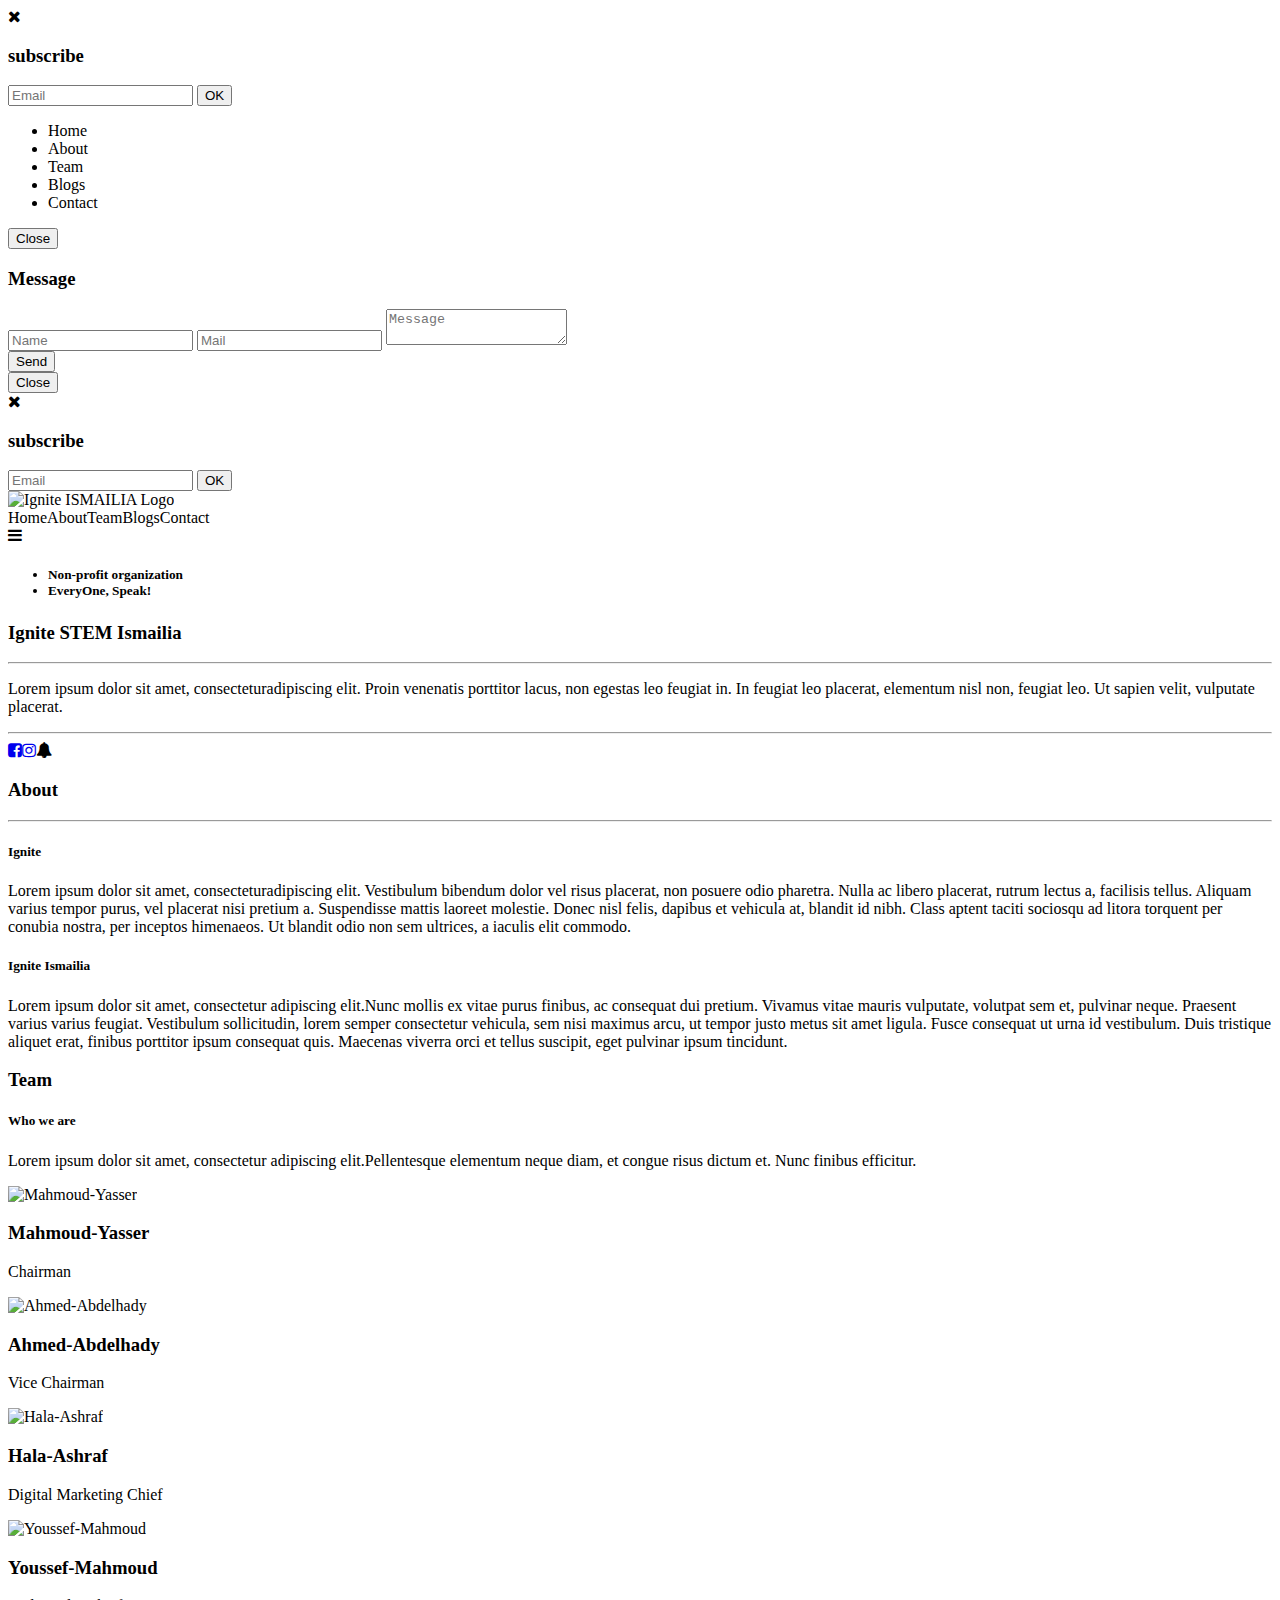
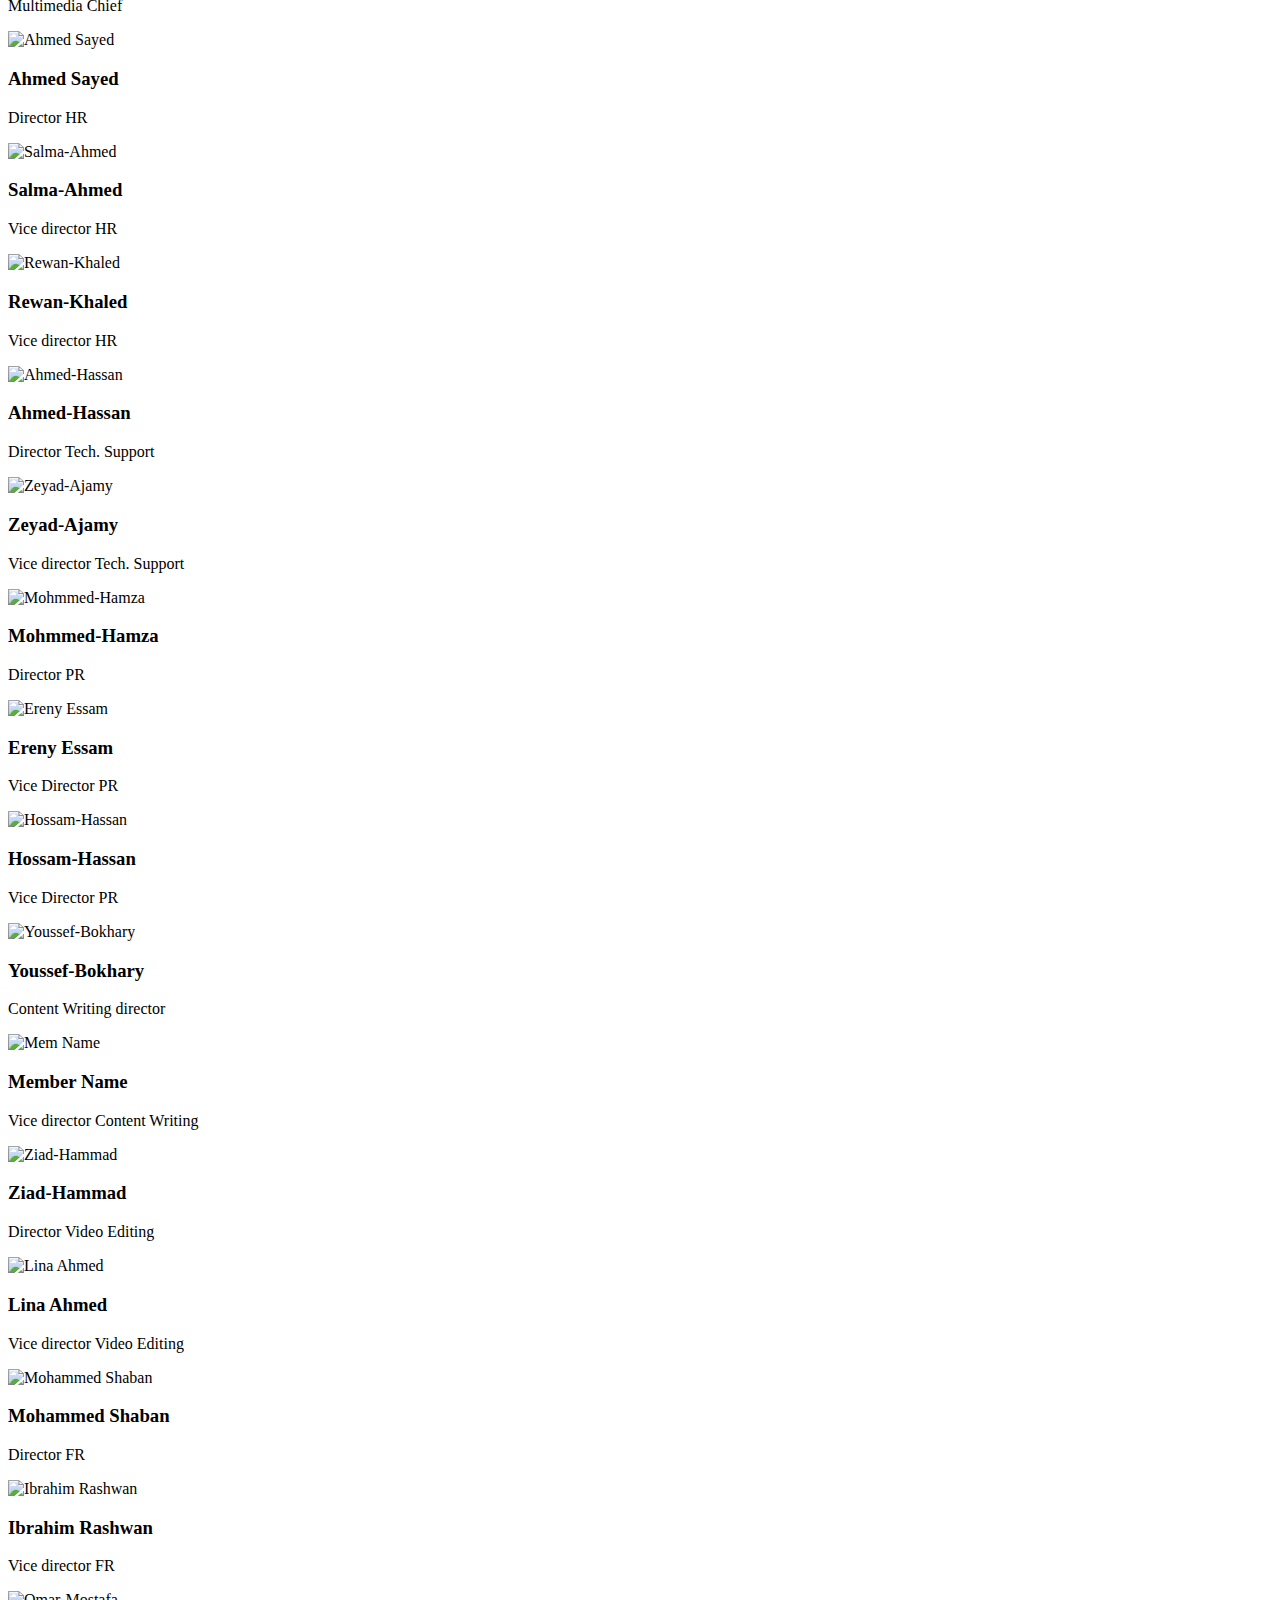
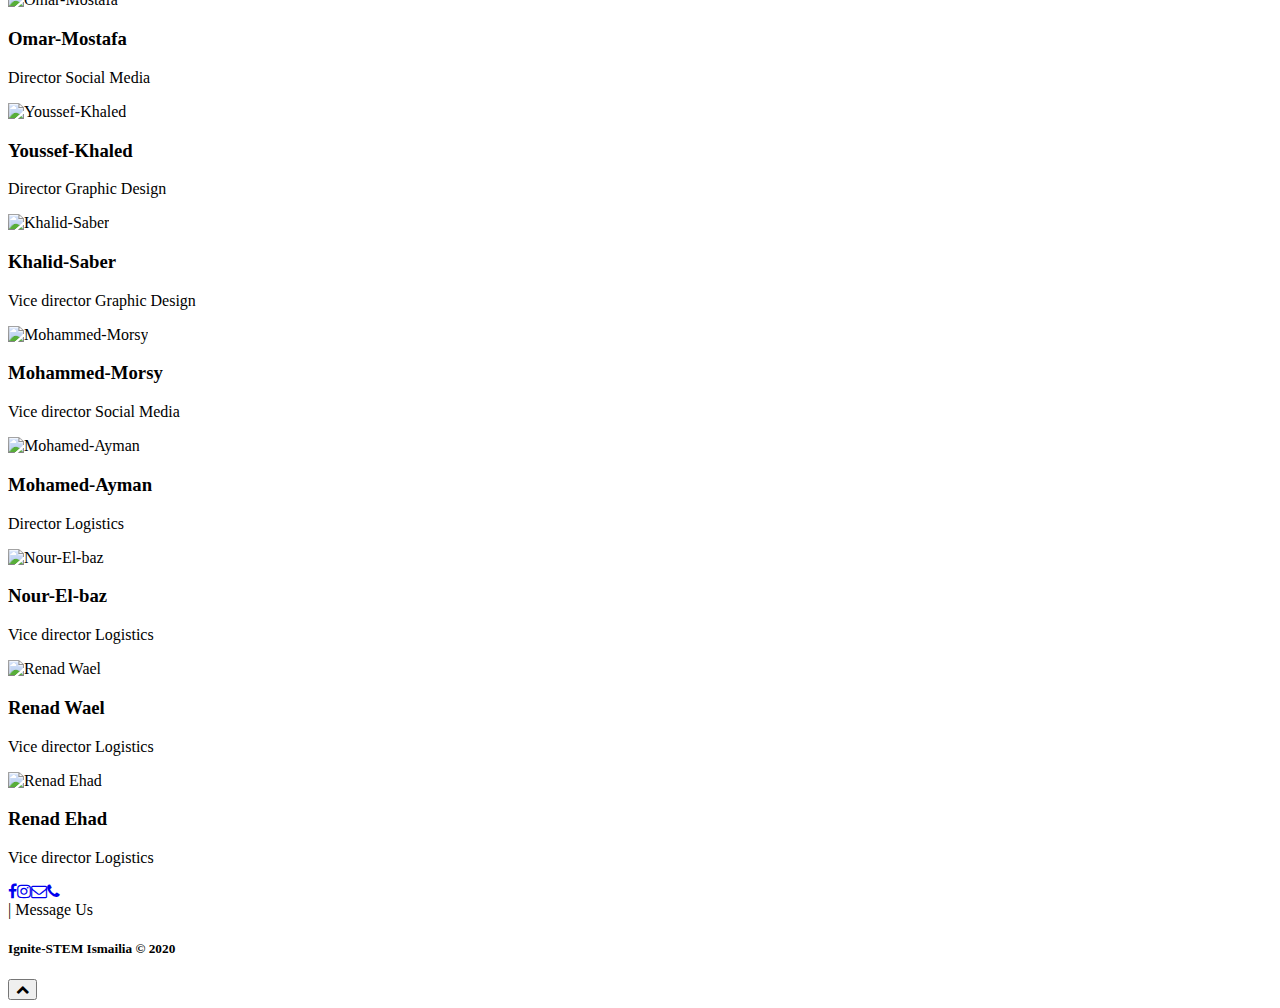
==== index.html @ 38aa58ef "Missed Member" ====
<!DOCTYPE html>
<html lang="en">
  <head>
    <meta charset="utf-8">
    <meta name="description" content="Description goes HERE">
    <meta name="viewport" content="width=device-width, initial-scale=1, shrink-to-fit=no">
    <title>Ignite Ismailia</title>
    <link rel="stylesheet" href="style/bootstrap.min.css">
    <link rel="stylesheet" href="style/style.css">
    <link rel="stylesheet" href="style/animate.css">
    <link rel="stylesheet" href="https://stackpath.bootstrapcdn.com/font-awesome/4.7.0/css/font-awesome.min.css">
    <link href="https://fonts.googleapis.com/css2?family=Ubuntu&amp;family=Yanone+Kaffeesatz:wght@600&amp;family=Righteous&amp;family=Raleway:wght@200;300&amp;display=swap" rel="stylesheet">
  </head>
  <body>
    <section class="start">
      <div class="spinner-border text-primary"></div>
    </section>
    <section class="subscribe">
      <form class="cont container-sm" action="php/subscribe.php" method="POST"><i class="fa fa-times"> </i>
        <h3>subscribe</h3>
        <input type="email" name="email" placeholder="Email" required>
        <button class="btn" id="submit-form">OK</button>
      </form>
    </section>
    <section class="fixedBg" data-vide-bg="vidBg/background.mp4"></section>
    <aside class="sidedNav"><span id="sideHome"></span><span id="sideAbout"></span><span id="sideTeam"></span><span id="sidedContact"></span></aside>
    <aside class="subMenu">
      <div class="subMCont">
        <ul>
          <li id="sideSubHome">Home</li>
          <li id="sideSubAbout">About</li>
          <li id="sideSubTeam">Team</li>
          <li id="sideSubBlogs">Blogs</li>
          <li id="sideSubcontacts">Contact</li>
        </ul>
        <button class="btn btn-outline-light" id="closeSubMenu">Close</button>
      </div>
    </aside>
    <section class="massage" id="massage">
      <div class="centerv">
        <h3>Message</h3>
        <form class="container-md" action="php/contact.php" method="POST">
          <input type="text" value="" placeholder="Name" name="contName" required data-validation-required-message="Please fill the required field.">
          <input type="email" value="" placeholder="Mail" name="contMail" required data-validation-required-message="Please fill the required field.">
          <textarea value="" placeholder="Message" name="contMessage" required data-validation-required-message="Please fill the required field."></textarea><br>
          <button id="contSubmit">Send</button>
        </form>
      </div>
      <button class="btn btn-outline-light" id="closeMassageCont">Close</button>
    </section>
    <section class="subscribe">
      <form class="cont container-sm" action="php/subscribe.php" method="POST"><i class="fa fa-times"> </i>
        <h3>subscribe</h3>
        <input type="email" name="email" placeholder="Email" required>
        <button class="btn" id="submit-form">OK</button>
      </form>
    </section>
    <section class="sec1" id="home">
      <header class="container-fluid">
        <div class="container-sm"><img src="img/logo.png" alt="Ignite ISMAILIA Logo" title="Ignite Ismailia">
          <nav class="mainNav"><span id="homeMenu">Home</span><span id="aboutMenu">About</span><span id="teamMenu">Team</span><span id="blogs">Blogs</span><span id="contactMenu">Contact</span></nav><i class="fa fa-bars"></i>
        </div>
      </header>
      <div class="jumbotron">
        <h5 class="tltFirst">
          <ul class="texts">
            <li data-out-effect="bounceOut" data-in-effect="wobble">Non-profit organization</li>
            <li data-in-effect="wobble" data-out-effect="bounceOut">EveryOne, Speak!</li>
          </ul>
        </h5>
        <h3 class="animated bounce mainTitle">Ignite STEM Ismailia</h3>
        <hr>
        <p class="pIn" data-in-effect="wobble">
          Lorem ipsum dolor sit amet, consecteturadipiscing elit. Proin venenatis porttitor lacus, non egestas leo feugiat in. In feugiat leo placerat, elementum nisl non, feugiat leo. Ut sapien velit, vulputate placerat.</p>
        <hr><a href="https://www.facebook.com/ignite.stem.ismailia/" target="_blank"><i class="fa fa-facebook-square"></i></a><a href="https://www.instagram.com/ignite_ismailia_stem/" target="_blank"><i class="fa fa-instagram"></i></a><i class="fa fa-bell"></i>
      </div>
    </section>
    <section class="sec2 container-fluid" id="about">
      <h3 class="headSec2">About</h3>
      <hr>
      <div class="row infoCont">
        <div class="IgniteGene col-md">
          <h5>Ignite</h5>
          <p>
            Lorem ipsum dolor sit amet, consecteturadipiscing elit. Vestibulum bibendum
            dolor vel risus placerat, non posuere
            odio pharetra. Nulla ac libero placerat,
            rutrum lectus a, facilisis tellus. Aliquam
            varius tempor purus, vel placerat nisi pretium
            a. Suspendisse mattis laoreet molestie. Donec
            nisl felis, dapibus et vehicula at, blandit id
            nibh. Class aptent taciti sociosqu ad litora
            torquent per conubia nostra, per inceptos
            himenaeos. Ut blandit odio non sem ultrices,
            a iaculis elit commodo.
          </p>
        </div>
        <div class="IgniteIsmailia col-md">
          <h5>Ignite Ismailia</h5>
          <p>
            Lorem ipsum dolor sit amet, consectetur adipiscing elit.Nunc mollis ex vitae purus finibus, ac consequat dui
            pretium. Vivamus vitae mauris vulputate, volutpat sem et,
            pulvinar neque. Praesent varius varius feugiat. Vestibulum
            sollicitudin, lorem semper consectetur vehicula, sem nisi
            maximus arcu, ut tempor justo metus sit amet ligula.
            Fusce consequat ut urna id vestibulum. Duis tristique
            aliquet erat, finibus porttitor ipsum consequat quis.
            Maecenas viverra orci et tellus suscipit, eget
            pulvinar ipsum tincidunt.
          </p>
        </div>
      </div>
    </section>
    <section class="sec3 container-fluid" id="Team">
      <h3 class="headSec3">Team</h3>
      <h5>Who we are</h5>
      <p>
        Lorem ipsum dolor sit amet, consectetur adipiscing elit.Pellentesque elementum neque diam, et congue risus dictum et.
        Nunc finibus efficitur.
      </p>
      <div class="memCont">
        <div class="memInfo">
          <div class="card"><img class="card-img-top" src="img/Mahmoud-Yasser.jpg" alt="Mahmoud-Yasser" title="Mahmoud-Yasser"></div>
          <div class="showMemInfo">
            <h3>Mahmoud-Yasser</h3>
            <p>Chairman</p>
          </div>
        </div>
        <div class="memInfo">
          <div class="card"><img class="card-img-top" src="img/Ahmed-Abdelhady.jpg" alt="Ahmed-Abdelhady" title="Ahmed-Abdelhady"></div>
          <div class="showMemInfo">
            <h3>Ahmed-Abdelhady</h3>
            <p>Vice Chairman</p>
          </div>
        </div>
        <div class="memInfo">
          <div class="card"><img class="card-img-top" src="img/Hala-Ashraf.jpg" alt="Hala-Ashraf" title="Hala-Ashraf"></div>
          <div class="showMemInfo">
            <h3>Hala-Ashraf</h3>
            <p>Digital Marketing Chief</p>
          </div>
        </div>
        <div class="memInfo">
          <div class="card"><img class="card-img-top" src="img/Youssef-Mahmoud.jpg" alt="Youssef-Mahmoud" title="Youssef-Mahmoud"></div>
          <div class="showMemInfo">
            <h3>Youssef-Mahmoud</h3>
            <p>Multimedia Chief</p>
          </div>
        </div>
        <div class="memInfo">
          <div class="card"><img class="card-img-top" src="img/Ahmed-Sayed.jpg" alt="Ahmed Sayed" title="دحا اخوي"></div>
          <div class="showMemInfo">
            <h3>Ahmed Sayed</h3>
            <p>Director HR</p>
          </div>
        </div>
        <div class="memInfo">
          <div class="card"><img class="card-img-top" src="img/Salma-Ahmed.jpg" alt="Salma-Ahmed" title="Salma-Ahmed"></div>
          <div class="showMemInfo">
            <h3>Salma-Ahmed</h3>
            <p>Vice director HR</p>
          </div>
        </div>
        <div class="memInfo">
          <div class="card"><img class="card-img-top" src="img/Rewan Khaled.jpg" alt="Rewan-Khaled" title="Rewan-Khaled"></div>
          <div class="showMemInfo">
            <h3>Rewan-Khaled</h3>
            <p>Vice director HR</p>
          </div>
        </div>
        <div class="memInfo">
          <div class="card"><img class="card-img-top" src="img/Ahmed-Hassan.jpg" alt="Ahmed-Hassan" title="Ahmed-Hassan"></div>
          <div class="showMemInfo">
            <h3>Ahmed-Hassan</h3>
            <p>Director Tech. Support</p>
          </div>
        </div>
        <div class="memInfo">
          <div class="card"><img class="card-img-top" src="img/Zeyad-Ajamy.jpg" alt="Zeyad-Ajamy" title="Zeyad-Ajamy"></div>
          <div class="showMemInfo">
            <h3>Zeyad-Ajamy</h3>
            <p>Vice director Tech. Support </p>
          </div>
        </div>
        <div class="memInfo">
          <div class="card"><img class="card-img-top" src="img/Mohmmed-Hamza.jpg" alt="Mohmmed-Hamza" title="Mohmmed-Hamza"></div>
          <div class="showMemInfo">
            <h3>Mohmmed-Hamza</h3>
            <p>Director PR</p>
          </div>
        </div>
        <div class="memInfo">
          <div class="card"><img class="card-img-top" src="img/Earny-Essam.jpg" alt="Ereny Essam" title="Ereny Essam"></div>
          <div class="showMemInfo">
            <h3>Ereny Essam</h3>
            <p>Vice Director PR</p>
          </div>
        </div>
        <div class="memInfo">
          <div class="card"><img class="card-img-top" src="img/Hossam-Hassan.jpg" alt="Hossam-Hassan" title="Hossam-Hassan"></div>
          <div class="showMemInfo">
            <h3>Hossam-Hassan</h3>
            <p>Vice Director PR</p>
          </div>
        </div>
        <div class="memInfo">
          <div class="card"><img class="card-img-top" src="img/Youssef-Bokhary.jpg" alt="Youssef-Bokhary" title="Youssef-Bokhary"></div>
          <div class="showMemInfo">
            <h3>Youssef-Bokhary</h3>
            <p>Content Writing director</p>
          </div>
        </div>
        <div class="memInfo">
          <div class="card"><img class="card-img-top" src="img/me.png" alt="Mem Name" title="Mem Name"></div>
          <div class="showMemInfo">
            <h3>Member Name</h3>
            <p>Vice director Content Writing</p>
          </div>
        </div>
        <div class="memInfo">
          <div class="card"><img class="card-img-top" src="img/Ziad-Hammad.jpg" alt="Ziad-Hammad" title="Ziad-Hammad"></div>
          <div class="showMemInfo">
            <h3>Ziad-Hammad</h3>
            <p>Director Video Editing</p>
          </div>
        </div>
        <div class="memInfo">
          <div class="card"><img class="card-img-top" src="img/Lina Ahmed.jpg" alt="Lina Ahmed" title="Lina Ahmed"></div>
          <div class="showMemInfo">
            <h3>Lina Ahmed</h3>
            <p>Vice director Video Editing</p>
          </div>
        </div>
        <div class="memInfo">
          <div class="card"><img class="card-img-top" src="img/Mohammed Shaban.jpg" alt="Mohammed Shaban" title="Mohammed Shaban"></div>
          <div class="showMemInfo">
            <h3>Mohammed Shaban</h3>
            <p>Director FR</p>
          </div>
        </div>
        <div class="memInfo">
          <div class="card"><img class="card-img-top" src="img/Ibrahim-Rashwan.jpg" alt="Ibrahim Rashwan" title="Ibrahim Rashwan"></div>
          <div class="showMemInfo">
            <h3>Ibrahim Rashwan</h3>
            <p>Vice director FR</p>
          </div>
        </div>
        <div class="memInfo">
          <div class="card"><img class="card-img-top" src="img/Omar-Mostafa.jpg" alt="Omar-Mostafa" title="Omar-Mostafa"></div>
          <div class="showMemInfo">
            <h3>Omar-Mostafa</h3>
            <p>Director Social Media</p>
          </div>
        </div>
        <div class="memInfo">
          <div class="card"><img class="card-img-top" src="img/Youssef-Khaled.jpg" alt="Youssef-Khaled" title="Youssef-Khaled"></div>
          <div class="showMemInfo">
            <h3>Youssef-Khaled</h3>
            <p>Director Graphic Design</p>
          </div>
        </div>
        <div class="memInfo">
          <div class="card"><img class="card-img-top" src="img/Khalid-Saber.jpg" alt="Khalid-Saber" title="Khalid-Saber"></div>
          <div class="showMemInfo">
            <h3>Khalid-Saber</h3>
            <p>Vice director Graphic Design</p>
          </div>
        </div>
        <div class="memInfo">
          <div class="card"><img class="card-img-top" src="img/Mohammed-Morsy.jpeg" alt="Mohammed-Morsy" title="Mohammed-Morsy"></div>
          <div class="showMemInfo">
            <h3>Mohammed-Morsy</h3>
            <p>Vice director Social Media</p>
          </div>
        </div>
        <div class="memInfo">
          <div class="card"><img class="card-img-top" src="img/Mohamed-Ayman.jpg" alt="Mohamed-Ayman" title="Mohamed-Ayman"></div>
          <div class="showMemInfo">
            <h3>Mohamed-Ayman</h3>
            <p>Director Logistics</p>
          </div>
        </div>
        <div class="memInfo">
          <div class="card"><img class="card-img-top" src="img/Nour-El-baz.jpg" alt="Nour-El-baz" title="Nour-El-baz"></div>
          <div class="showMemInfo">
            <h3>Nour-El-baz</h3>
            <p>Vice director Logistics</p>
          </div>
        </div>
        <div class="memInfo">
          <div class="card"><img class="card-img-top" src="img/Renad-Wael.jpg" alt="Renad Wael" title="Renad Wael"></div>
          <div class="showMemInfo">
            <h3>Renad Wael</h3>
            <p>Vice director Logistics</p>
          </div>
        </div>
        <div class="memInfo">
          <div class="card"><img class="card-img-top" src="img/Renad-Ehab.jpg" alt="Renad Ehad" title="Renad Ehad"></div>
          <div class="showMemInfo">
            <h3>Renad Ehad</h3>
            <p>Vice director Logistics</p>
          </div>
        </div>
      </div>
    </section>
    <section class="sec4 container-fluid" id="contact">
      <div class="all">
        <div class="social"><a href="#"><i class="fa fa-facebook"></i></a><a href="#"><i class="fa fa-instagram"></i></a><a href="mailto: Info@ignite-stemismailia.com"><i class="fa fa-envelope-o"></i></a><a href="tel: +2 (011) 121-61029"><i class="fa fa-phone"></i></a></div><span id="massageUs">| Message Us </span>
        <h5>Ignite-STEM Ismailia &copy; 2020</h5>
      </div>
    </section>
    <button class="btn btn-danger" id="toTop"><i class="fa fa-chevron-up"></i></button>
    <script src="js/jquery.js"></script>
    <script src="js/jquery.vide.min.js"></script>
    <script src="js/jquery.anisview.min.js"></script>
    <script src="js/jquery.lettering.js"></script>
    <script src="js/jquery.textillate.js"></script>
    <script src="js/jquery.nicescroll.js"></script>
    <script src="js/bootstrap.bundle.min.js"></script>
    <script src="js/mainJs.js"></script>
  </body>
</html>
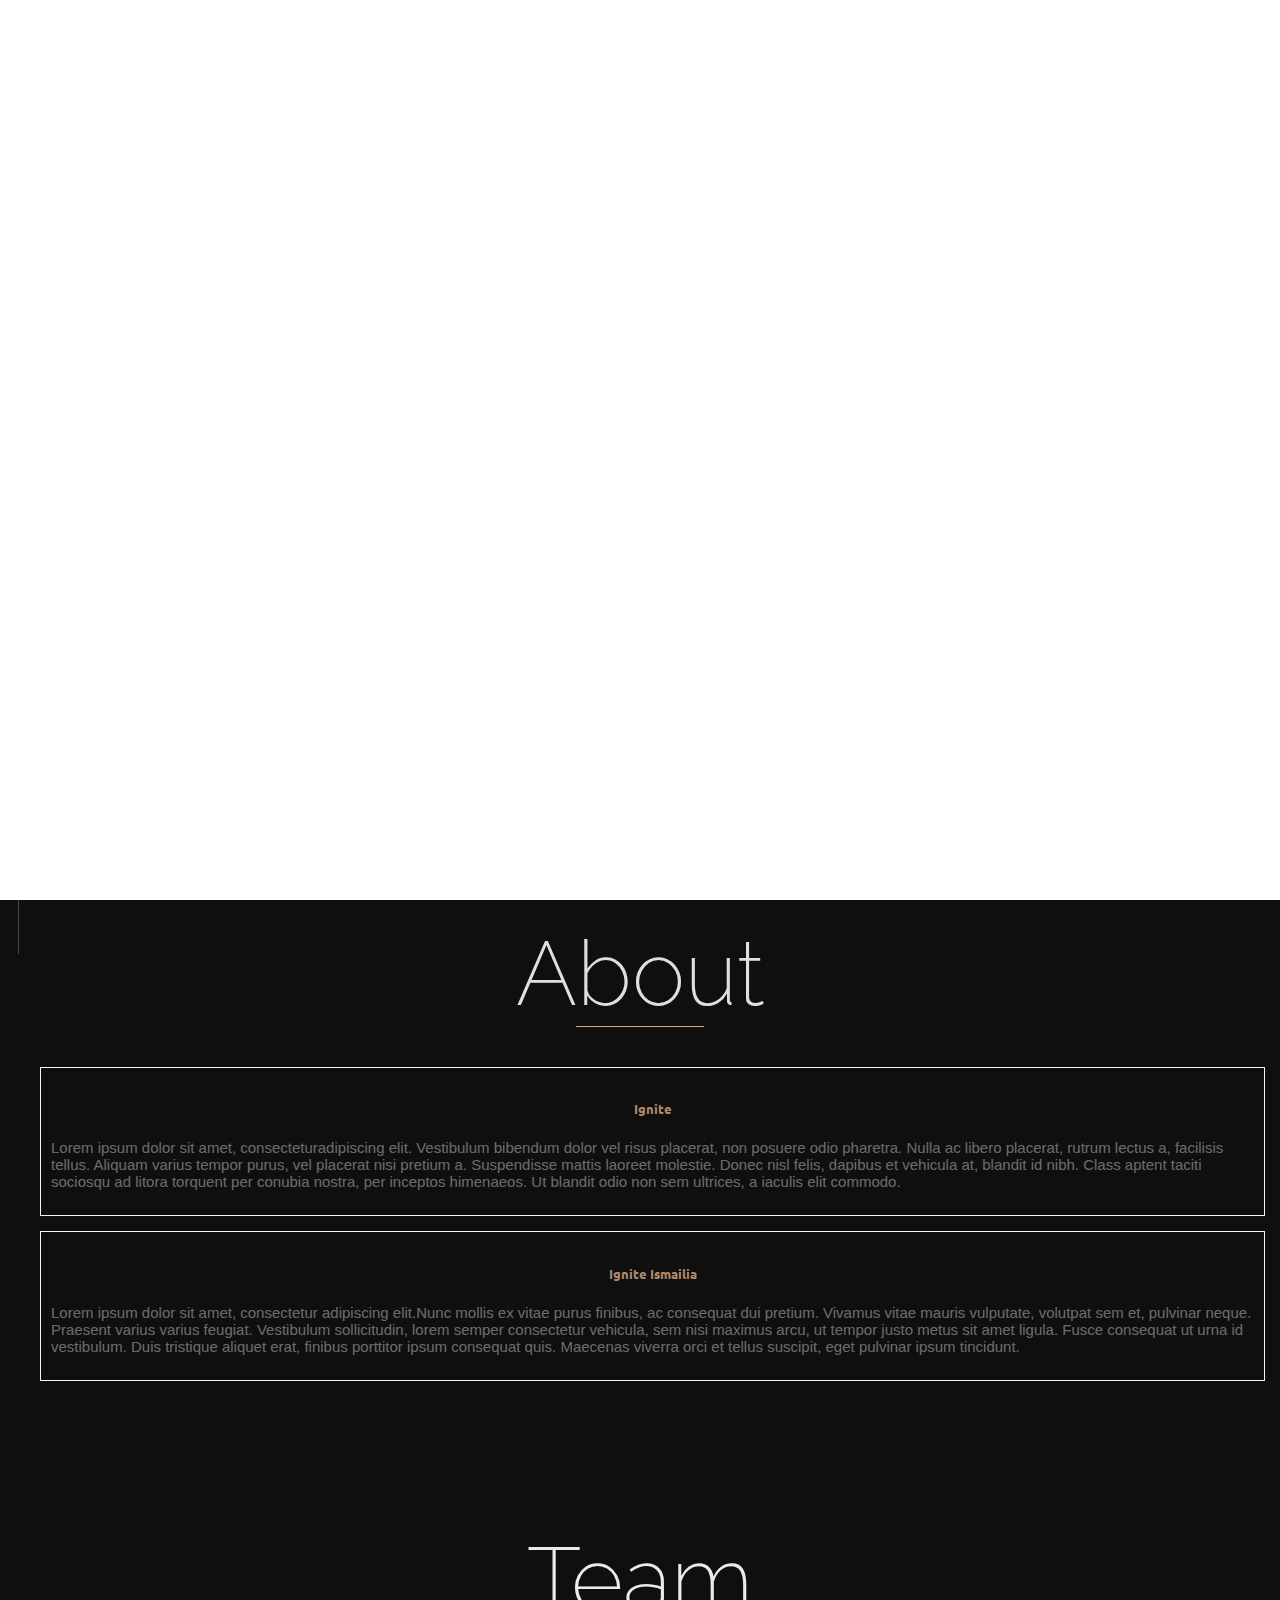
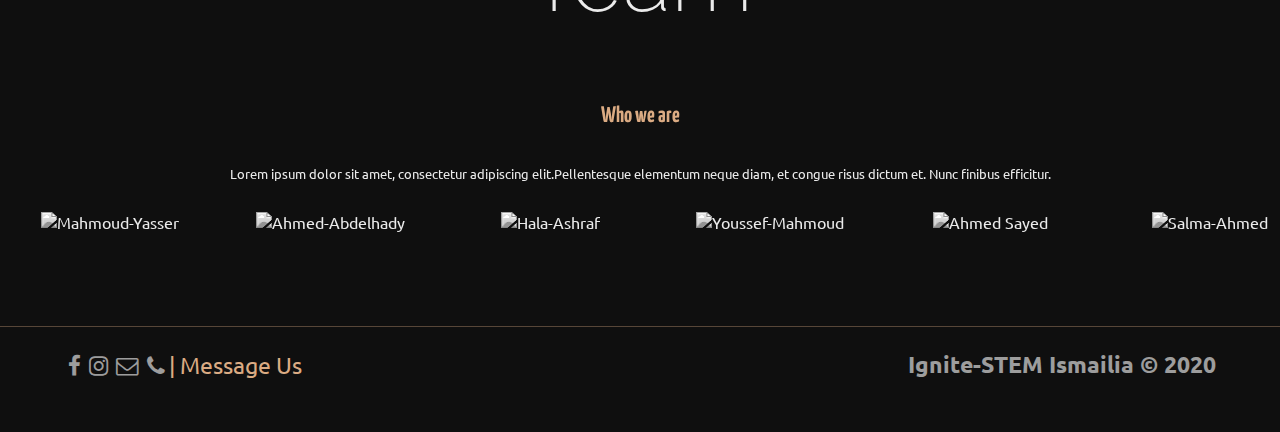
==== commit f94665e1: "Solved : Glitch Nav" ====
--- a/index.html
+++ b/index.html
@@ -78,7 +78,7 @@
     <section class="sec2 container-fluid" id="about">
       <h3 class="headSec2">About</h3>
       <hr>
-      <div class="row infoCont">
+      <div class="infoCont container-fluid">
         <div class="IgniteGene col-md">
           <h5>Ignite</h5>
           <p>
--- a/style/style.css
+++ b/style/style.css
@@ -0,0 +1,645 @@
+/*  ------------ Fonts:
+    font-family: 'Ubuntu', sans-serif;
+    font-family: 'Yanone Kaffeesatz', sans-serif;
+    font-family: 'Raleway', sans-serif;
+*/
+html, body {
+  margin: 0;
+  padding: 0;
+  width: 100%;
+  height: 100%;
+  font-family: "Ubuntu", sans-serif;
+  background-color: #0f0f0f;
+}
+
+.start {
+  width: 100%;
+  height: 100vh;
+  position: fixed;
+  background-color: white;
+  z-index: 2250;
+}
+.start .spinner-border {
+  position: absolute;
+  top: 48%;
+  left: 48%;
+}
+
+.subscribe {
+  width: 100%;
+  height: 0;
+  position: fixed;
+  background-color: rgba(7, 7, 7, 0.61);
+  z-index: 2220;
+}
+.subscribe .cont {
+  height: fit-content;
+  background-color: #0f0f0f;
+  border-radius: 5px;
+  padding: 10% 0 10% 0;
+  display: none;
+}
+.subscribe .cont i {
+  position: absolute;
+  top: 20px;
+  right: 20px;
+  color: rgba(255, 255, 255, 0.651);
+  cursor: pointer;
+  transition: all 1s ease;
+  font-size: 20px;
+}
+.subscribe .cont i:hover {
+  color: white;
+}
+.subscribe .cont h3 {
+  color: #dbab83;
+  text-align: center;
+  font-size: 4vmin;
+  margin-top: 10px;
+}
+.subscribe .cont input {
+  width: 90%;
+  height: 40px;
+  display: block;
+  margin: auto;
+  background-color: transparent;
+  border: 1px solid #dbab83;
+  color: white;
+  padding: 10px;
+}
+.subscribe .cont .btn {
+  border: 1px solid #dbab83;
+  border-radius: 0;
+  margin: auto;
+  display: block;
+  margin-top: 10px;
+  color: rgba(255, 255, 255, 0.89);
+}
+
+.fixedBg {
+  width: 100%;
+  height: 100vh;
+  position: fixed;
+  z-index: 0;
+}
+
+.massage {
+  width: 100%;
+  height: 0;
+  background-color: #0f0f0f;
+  position: fixed;
+  top: 0;
+  z-index: 2220;
+}
+.massage .centerv {
+  display: none;
+}
+.massage .centerv h3 {
+  text-align: center;
+  color: #dbab83;
+}
+.massage .centerv input {
+  width: 48%;
+  margin: 0.5%;
+}
+.massage .centerv textarea {
+  width: 98%;
+  height: 200px;
+  margin: 0.5%;
+  margin-top: 2%;
+  resize: none;
+}
+.massage .centerv button {
+  width: 30%;
+  text-align: center;
+  margin: 0.5%;
+  margin-top: 1%;
+  transition: all 0.5s ease-in-out;
+}
+.massage .centerv button:hover {
+  background-color: rgba(255, 255, 255, 0.815);
+  color: #0f0f0f;
+}
+.massage #closeMassageCont {
+  position: absolute;
+  bottom: 40px;
+  right: 40px;
+}
+
+.sidedNav {
+  position: fixed;
+  top: 54px;
+  left: 0px;
+  width: 18px;
+  border-right: 0.5px solid rgba(219, 171, 131, 0.356);
+  height: 100vh;
+  background-color: #0f0f0f;
+  z-index: 2200;
+  display: flex;
+  flex-direction: column;
+  justify-content: center;
+}
+.sidedNav span {
+  width: 5px;
+  height: 5px;
+  border-radius: 50%;
+  background-color: #dbab83;
+  display: block;
+  margin: 6px 0 6px 6px;
+  cursor: pointer;
+}
+
+.circleNav {
+  animation: hideIn 0.5s ease forwards;
+}
+
+.subMenu {
+  width: 100%;
+  height: 100vh;
+  position: fixed;
+  top: 0;
+  background-color: rgba(0, 0, 0, 0.5);
+  z-index: 2300;
+  display: none;
+}
+.subMenu .subMCont {
+  position: fixed;
+  left: 0px;
+  width: 20%;
+  height: 100%;
+  background-color: black;
+  color: rgba(255, 255, 255, 0.692);
+}
+.subMenu .subMCont ul {
+  position: absolute;
+  top: 25%;
+  list-style: none;
+  display: flex;
+  flex-direction: column;
+  height: 50%;
+  width: 100%;
+  text-align: center;
+  justify-content: space-around;
+  padding: 0;
+}
+.subMenu .subMCont ul li {
+  font-size: 3.5vmin;
+  cursor: pointer;
+  padding: 10px;
+  transition: color ease;
+}
+.subMenu .subMCont ul li:hover {
+  margin-left: 30px;
+  color: #dbab83;
+  animation: subMenu 0.5s ease-in 0s forwards;
+}
+.subMenu button {
+  position: fixed;
+  left: 0px;
+  bottom: 20px;
+  border-radius: 0;
+  width: 20%;
+  color: #dbab83;
+  border-color: #dbab83;
+  display: none;
+}
+
+.sec1 {
+  width: 100%;
+  height: 100vh;
+  position: relative;
+  background-color: rgba(0, 0, 0, 0.4);
+  z-index: 1000;
+}
+.sec1 header {
+  height: auto;
+  background-color: #0f0f0f;
+  border-bottom: 0.5px solid rgba(219, 171, 131, 0.356);
+  z-index: 1000;
+}
+.sec1 header img {
+  width: 90px;
+  margin: 5px 0 5px 0px;
+}
+.sec1 header nav {
+  float: right;
+  margin: 18px 0px 10px 0px;
+  color: rgba(255, 255, 255, 0.863);
+  width: 300px;
+  display: flex;
+  font-size: 14px;
+  justify-content: space-evenly;
+  flex-wrap: nowrap;
+}
+.sec1 header nav .subScrib {
+  margin-left: 20px;
+}
+.sec1 header nav span {
+  cursor: pointer;
+  width: 0px;
+  border-bottom: 1px solid #dbab83;
+  transition: 0.5s width ease-in-out;
+}
+.sec1 header nav span:hover {
+  width: 30px;
+}
+.sec1 header .fa-bars {
+  position: absolute;
+  right: 50px;
+  top: 17px;
+  font-size: 25px;
+  color: rgba(255, 255, 255, 0.733);
+  cursor: pointer;
+}
+.sec1 header .fa-bars:hover {
+  color: white;
+}
+.sec1 .jumbotron {
+  width: 100%;
+  text-align: center;
+  background-color: transparent;
+  margin-top: 50px;
+  z-index: 100;
+}
+.sec1 .jumbotron .tltFirst {
+  text-align: center;
+  font-family: "Righteous", cursive;
+  margin-bottom: -5px;
+  color: #d80909;
+  font-size: 4vmin;
+}
+.sec1 .jumbotron h3 {
+  font-family: "Ubuntu", sans-serif;
+  font-size: 13vmin;
+  font-weight: bold;
+  color: white;
+  margin: 0 10px 0 10px;
+}
+.sec1 .jumbotron p {
+  color: whitesmoke;
+  font-size: 13px;
+  width: 80%;
+  margin: auto;
+}
+.sec1 .jumbotron p:hover {
+  animation: fontTrick 1s forwards;
+}
+.sec1 .jumbotron hr {
+  width: 40%;
+}
+.sec1 .jumbotron .fa {
+  margin: 0px 10px 0px 5px;
+  padding: 6px;
+  border-radius: 5px;
+  font-size: 3vmin;
+  color: rgba(216, 9, 9, 0.65);
+  transition: 0.2s color ease-in;
+  cursor: pointer;
+}
+.sec1 .jumbotron .fa:hover {
+  color: #d80909;
+}
+.sec1 .jumbotron .fa-instagram {
+  margin: 0px;
+}
+
+.sec2 {
+  position: relative;
+  height: auto;
+  background-color: #0f0f0f;
+  padding: 0;
+  margin: 0;
+  padding-bottom: 40px;
+}
+.sec2 h3 {
+  color: rgba(255, 255, 255, 0.87);
+  font-size: 10vmin;
+  text-align: center;
+  padding-top: 20px;
+  margin: 0;
+  font-family: "Raleway", sans-serif;
+  font-weight: 200;
+}
+.sec2 hr {
+  width: 10%;
+  border: none;
+  height: 1px;
+  border-radius: 5px;
+  background-color: #dbab83;
+  margin: auto;
+}
+.sec2 .infoCont {
+  margin-top: 40px;
+  justify-content: center;
+}
+.sec2 .infoCont .IgniteGene, .sec2 .infoCont .IgniteIsmailia {
+  transition: border 0.5s linear;
+  margin: 15px;
+  margin-left: 40px;
+  text-align: start;
+  padding: 10px;
+  border: 1px solid whitesmoke;
+  color: rgba(255, 255, 255, 0.4);
+}
+.sec2 .infoCont .IgniteGene:hover, .sec2 .infoCont .IgniteIsmailia:hover {
+  border: 1.5px solid #dbab83;
+}
+.sec2 .infoCont .IgniteGene:hover p, .sec2 .infoCont .IgniteIsmailia:hover p {
+  color: rgba(255, 255, 255, 0.9);
+}
+.sec2 .infoCont .IgniteGene:hover h5, .sec2 .infoCont .IgniteIsmailia:hover h5 {
+  color: #dbab83;
+}
+.sec2 .infoCont .IgniteGene h5, .sec2 .infoCont .IgniteIsmailia h5 {
+  color: rgba(219, 171, 131, 0.8);
+  transition: color 1s linear;
+  text-align: center;
+}
+.sec2 .infoCont .IgniteGene p, .sec2 .infoCont .IgniteIsmailia p {
+  font-family: Arial, Helvetica, sans-serif;
+  font-size: 15px;
+  transition: color 0.5s linear;
+}
+
+.sec3 {
+  width: 100%;
+  height: 100vh;
+  position: relative;
+  background-color: rgba(15, 15, 15, 0.8);
+  height: 400px;
+  text-align: center;
+  color: rgba(255, 255, 255, 0.918);
+}
+.sec3 h3 {
+  font-size: 10vmin;
+  font-family: "Raleway", sans-serif;
+  font-weight: 200;
+}
+.sec3 h5 {
+  margin-top: -17px;
+  font-size: 2.5vmin;
+  color: #dbab83;
+  font-family: "Yanone Kaffeesatz", sans-serif;
+}
+.sec3 p {
+  width: 80%;
+  font-size: 13px;
+  margin: auto;
+}
+.sec3 .memCont {
+  width: fit-content;
+  overflow-y: scroll;
+  display: flex;
+  flex-direction: row;
+  flex-wrap: nowrap;
+  overflow-y: hidden;
+}
+.sec3 .memCont .memInfo {
+  width: auto;
+  height: auto;
+  margin: auto;
+  margin-top: 20px;
+  position: relative;
+  display: inline-block;
+}
+.sec3 .memCont .memInfo .card {
+  background-color: transparent;
+  width: 200px;
+  height: auto;
+  margin: 10px;
+  display: inline-block;
+  height: auto;
+}
+.sec3 .memCont .memInfo .card img {
+  filter: grayscale(1);
+}
+.sec3 .memCont .memInfo .card img:hover {
+  filter: grayscale(0);
+}
+.sec3 .memCont .memInfo h3 {
+  font-size: 3vmin;
+  margin-bottom: 20px;
+}
+.sec3 .memCont .memInfo:hover .showMemInfo {
+  animation: MemHeight 1.5s forwards;
+}
+.sec3 .memCont .memInfo:hover .showMemInfo h3, .sec3 .memCont .memInfo:hover .showMemInfo p {
+  animation: showMemInfo 4s ease-in;
+  animation-timing-function: ease-in;
+  animation-fill-mode: forwards;
+  animation-delay: 1.5s;
+}
+.sec3 .memCont .showMemInfo {
+  position: absolute;
+  top: 0;
+  height: 0;
+  width: 100%;
+  z-index: 10;
+  background-color: #7c0303;
+}
+.sec3 .memCont .showMemInfo h3 {
+  font-size: 4vmin;
+  margin-top: 30%;
+  visibility: hidden;
+}
+.sec3 .memCont .showMemInfo p {
+  color: #dbab83;
+  font-size: 12px;
+  visibility: hidden;
+}
+
+.sec4 {
+  position: relative;
+  height: 65px;
+  z-index: 2000;
+  background-color: #0f0f0f;
+  padding: 20px 0 20px 0;
+  margin: 0;
+  font-size: 3vmin;
+  border-top: 1px solid rgba(219, 171, 131, 0.356);
+}
+.sec4 .all {
+  width: 90%;
+  margin: 0px 5% 0px 5%;
+}
+.sec4 .all .social {
+  display: inline-block;
+  text-align: start;
+  margin: 0;
+}
+.sec4 .all .social .fa {
+  color: rgba(255, 255, 255, 0.6);
+  margin: 4px;
+  transition: all 0.5s ease;
+  cursor: pointer;
+}
+.sec4 .all .social .fa:hover {
+  color: white;
+}
+.sec4 .all span {
+  color: #dbab83;
+  cursor: pointer;
+}
+.sec4 .all h5 {
+  float: right;
+  margin-top: 3px;
+  color: rgba(255, 255, 255, 0.6);
+  transition: all 0.5s ease;
+}
+.sec4 .all h5:hover {
+  color: white;
+  animation: vibration 1s forwards;
+}
+
+#toTop {
+  position: fixed;
+  right: 20px;
+  bottom: 80px;
+  border-radius: 50%;
+  z-index: 1000;
+  width: 40px;
+  height: 40px;
+  background-color: #d80909;
+  border: none;
+  display: none;
+  transition: 0.2s background-color ease-in;
+}
+#toTop:hover {
+  background-color: rgba(255, 0, 0, 0.7);
+}
+
+@media only screen and (max-width: 600px) {
+  .mainNav {
+    visibility: hidden;
+  }
+
+  .fa-bars {
+    visibility: visible;
+  }
+
+  .centerv {
+    width: 100%;
+  }
+
+  .sec4 span {
+    font-size: 3vmin;
+  }
+  .sec4 .fa {
+    font-size: 3vmin;
+  }
+  .sec4 h5 {
+    font-size: 3vmin;
+  }
+
+  .sec1 .jumbotron .fa {
+    font-size: 4vmin;
+  }
+}
+@media only screen and (min-width: 600px) {
+  .mainNav {
+    visibility: visible;
+  }
+
+  .fa-bars {
+    visibility: hidden;
+  }
+
+  .centerv {
+    width: 60%;
+  }
+
+  .sec4 span {
+    font-size: 2.5vmin;
+  }
+  .sec4 .fa {
+    font-size: 2.5vmin;
+  }
+  .sec4 h5 {
+    font-size: 2.5vmin;
+  }
+
+  .cont {
+    width: 60%;
+  }
+}
+@keyframes toAbout {
+  from {
+    bottom: 3%;
+  }
+  to {
+    bottom: 1%;
+  }
+  from {
+    bottom: 1%;
+  }
+  to {
+    bottom: 3%;
+  }
+}
+@keyframes subMenu {
+  0% {
+    margin-left: 30px;
+  }
+  60% {
+    margin-left: -30px;
+  }
+  100% {
+    margin-left: 0px;
+  }
+}
+@keyframes MemHeight {
+  30% {
+    height: 60%;
+  }
+  70% {
+    height: 40%;
+  }
+  100% {
+    height: 100%;
+  }
+}
+@keyframes showMemInfo {
+  from {
+    visibility: hidden;
+  }
+  to {
+    visibility: visible;
+  }
+}
+@keyframes fontTrick {
+  0% {
+    font-size: 13px;
+  }
+  60% {
+    font-size: 10px;
+  }
+  100% {
+    font-size: 13px;
+  }
+}
+@keyframes hideIn {
+  100% {
+    background-color: transparent;
+    border: 1px solid #dbab83;
+    width: 8px;
+    height: 8px;
+    margin-left: 5px;
+  }
+}
+.subscribe .cont, .massage .centerv, .sec1 .jumbotron {
+  position: absolute;
+  left: 50%;
+  top: 50%;
+  transform: translate(-50%, -50%);
+}
+
+.massage .centerv input, .massage .centerv textarea, .massage .centerv button {
+  background-color: transparent;
+  border: 0.5px solid #dbab83;
+  padding: 6px;
+  color: whitesmoke;
+  font-family: "Raleway", sans-serif;
+  font-size: 15px;
+}
+
+/*# sourceMappingURL=style.css.map */
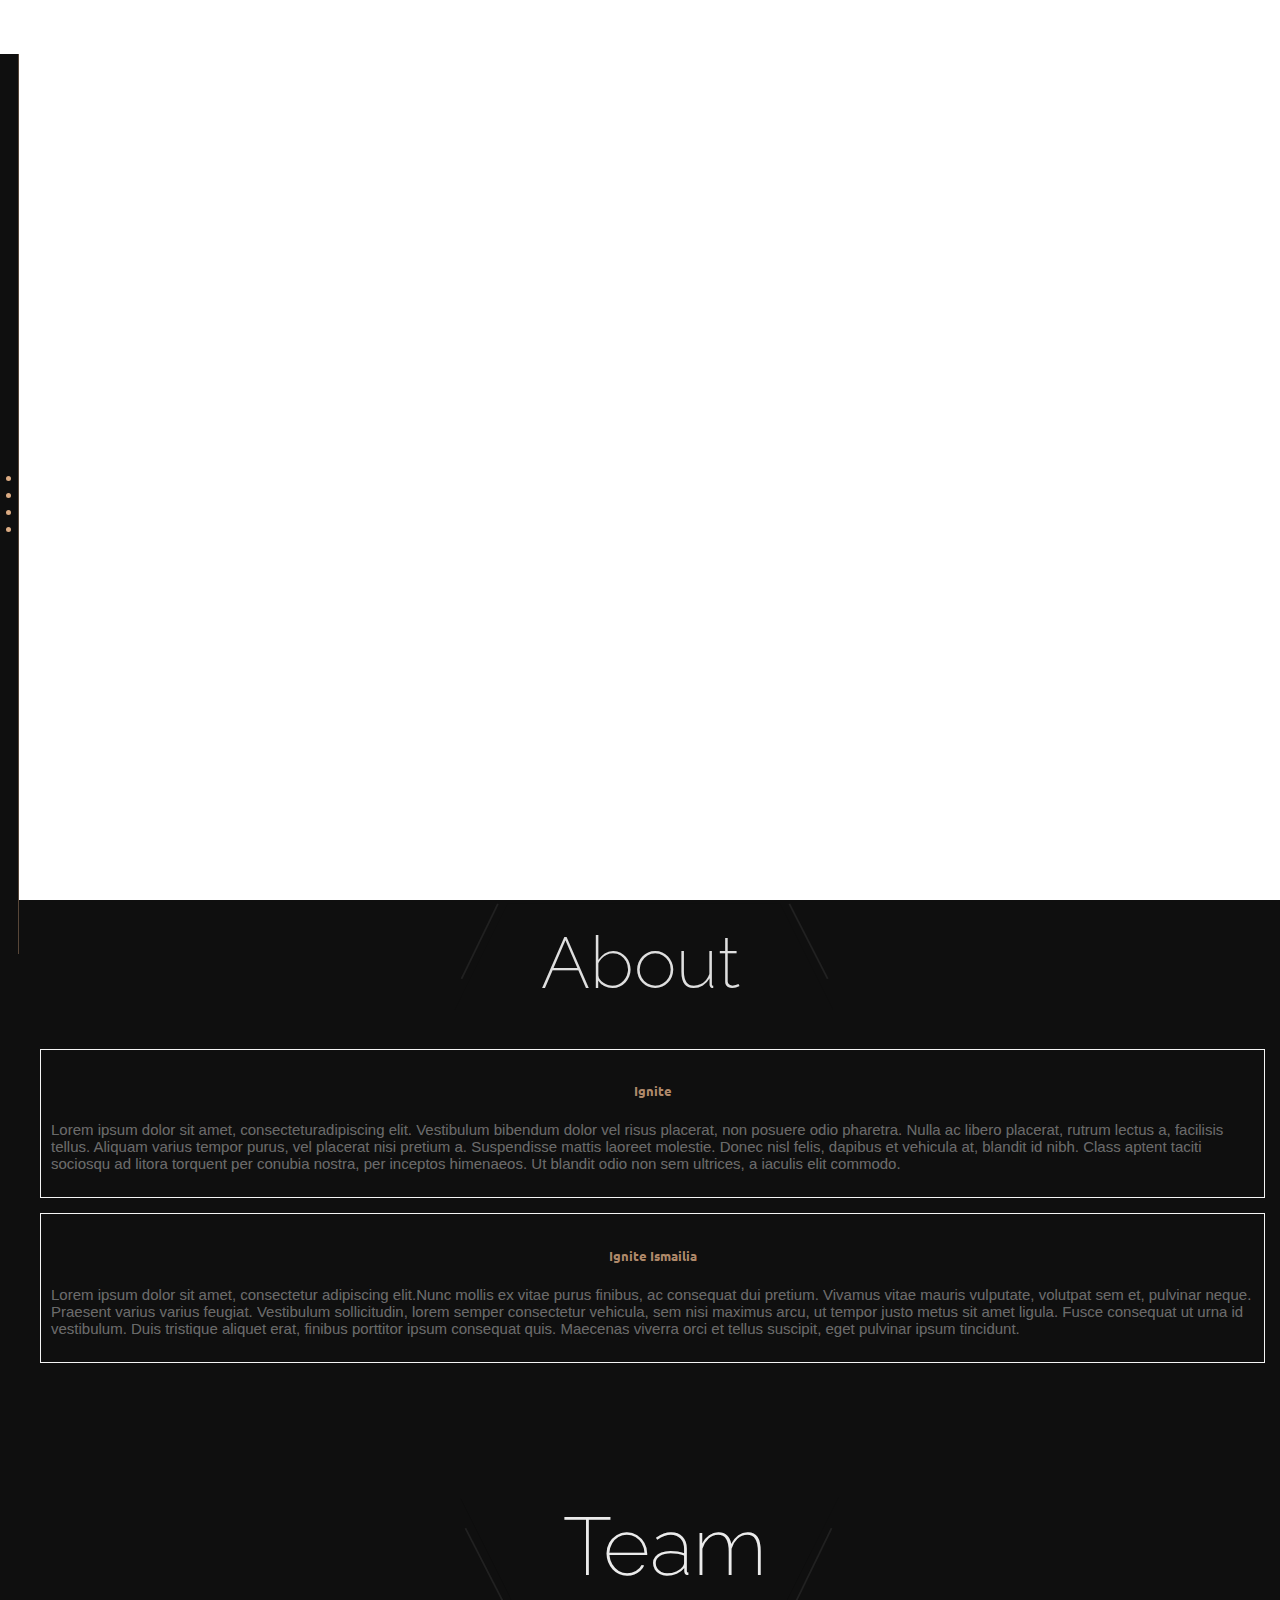
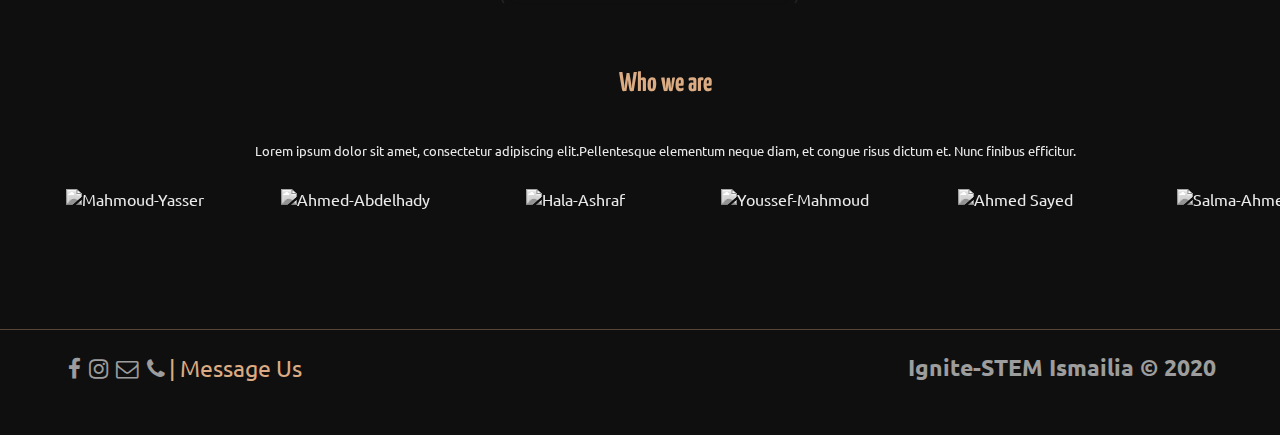
==== commit 750d0ac8: "SVG" ====
--- a/index.html
+++ b/index.html
@@ -75,7 +75,7 @@
         <hr><a href="https://www.facebook.com/ignite.stem.ismailia/" target="_blank"><i class="fa fa-facebook-square"></i></a><a href="https://www.instagram.com/ignite_ismailia_stem/" target="_blank"><i class="fa fa-instagram"></i></a><i class="fa fa-bell"></i>
       </div>
     </section>
-    <section class="sec2 container-fluid" id="about">
+    <section class="sec2 container-fluid" id="about"><img class="svg" src="img/headSVG.svg">
       <h3 class="headSec2">About</h3>
       <hr>
       <div class="infoCont container-fluid">
@@ -112,7 +112,7 @@
       </div>
     </section>
     <section class="sec3 container-fluid" id="Team">
-      <h3 class="headSec3">Team</h3>
+      <h3 class="headSec3">Team</h3><img class="svg" src="img/headSVG.svg">
       <h5>Who we are</h5>
       <p>
         Lorem ipsum dolor sit amet, consectetur adipiscing elit.Pellentesque elementum neque diam, et congue risus dictum et.
--- a/style/style.css
+++ b/style/style.css
@@ -3,6 +3,20 @@
     font-family: 'Yanone Kaffeesatz', sans-serif;
     font-family: 'Raleway', sans-serif;
 */
+::-webkit-scrollbar {
+  height: 12px;
+  width: 12px;
+  background: rgba(15, 15, 15, 0.178);
+}
+
+::-webkit-scrollbar-thumb {
+  background: gray;
+}
+
+::-webkit-scrollbar-corner {
+  background: #000;
+}
+
 html, body {
   margin: 0;
   padding: 0;
@@ -30,7 +44,7 @@
   height: 0;
   position: fixed;
   background-color: rgba(7, 7, 7, 0.61);
-  z-index: 2220;
+  z-index: 2500;
 }
 .subscribe .cont {
   height: fit-content;
@@ -81,6 +95,7 @@
   height: 100vh;
   position: fixed;
   z-index: 0;
+  background-color: rgba(0, 0, 0, 0.541);
 }
 
 .massage {
@@ -89,7 +104,7 @@
   background-color: #0f0f0f;
   position: fixed;
   top: 0;
-  z-index: 2220;
+  z-index: 2500;
 }
 .massage .centerv {
   display: none;
@@ -134,7 +149,7 @@
   border-right: 0.5px solid rgba(219, 171, 131, 0.356);
   height: 100vh;
   background-color: #0f0f0f;
-  z-index: 2200;
+  z-index: 2300;
   display: flex;
   flex-direction: column;
   justify-content: center;
@@ -208,14 +223,13 @@
   width: 100%;
   height: 100vh;
   position: relative;
-  background-color: rgba(0, 0, 0, 0.4);
   z-index: 1000;
 }
 .sec1 header {
   height: auto;
   background-color: #0f0f0f;
   border-bottom: 0.5px solid rgba(219, 171, 131, 0.356);
-  z-index: 1000;
+  z-index: 2300;
 }
 .sec1 header img {
   width: 90px;
@@ -310,15 +324,30 @@
   padding: 0;
   margin: 0;
   padding-bottom: 40px;
+  margin-top: 12vmin;
 }
 .sec2 h3 {
   color: rgba(255, 255, 255, 0.87);
-  font-size: 10vmin;
+  font-size: 8vmin;
   text-align: center;
   padding-top: 20px;
-  margin: 0;
+  margin: auto;
+  left: 0px;
+  right: 0px;
   font-family: "Raleway", sans-serif;
   font-weight: 200;
+  margin-top: -12vmin;
+  position: absolute;
+}
+.sec2 .svg {
+  position: absolute;
+  margin: auto;
+  left: 0px;
+  right: 0px;
+  transform: rotate(180deg);
+  top: 2px;
+  height: 12vmin;
+  margin-top: -12vmin;
 }
 .sec2 hr {
   width: 10%;
@@ -366,18 +395,28 @@
   height: 100vh;
   position: relative;
   background-color: rgba(15, 15, 15, 0.8);
-  height: 400px;
+  height: 430px;
+  padding-left: 25px;
   text-align: center;
   color: rgba(255, 255, 255, 0.918);
 }
 .sec3 h3 {
-  font-size: 10vmin;
+  position: relative;
+  font-size: 9vmin;
   font-family: "Raleway", sans-serif;
   font-weight: 200;
+  z-index: 500;
+}
+.sec3 .svg {
+  position: absolute;
+  left: 50%;
+  transform: translateX(-50%);
+  top: -2px;
+  height: 12vmin;
 }
 .sec3 h5 {
-  margin-top: -17px;
-  font-size: 2.5vmin;
+  margin-top: -5px;
+  font-size: 3vmin;
   color: #dbab83;
   font-family: "Yanone Kaffeesatz", sans-serif;
 }
@@ -387,12 +426,11 @@
   margin: auto;
 }
 .sec3 .memCont {
-  width: fit-content;
-  overflow-y: scroll;
+  width: 100%;
+  overflow-y: hidden;
   display: flex;
   flex-direction: row;
   flex-wrap: nowrap;
-  overflow-y: hidden;
 }
 .sec3 .memCont .memInfo {
   width: auto;
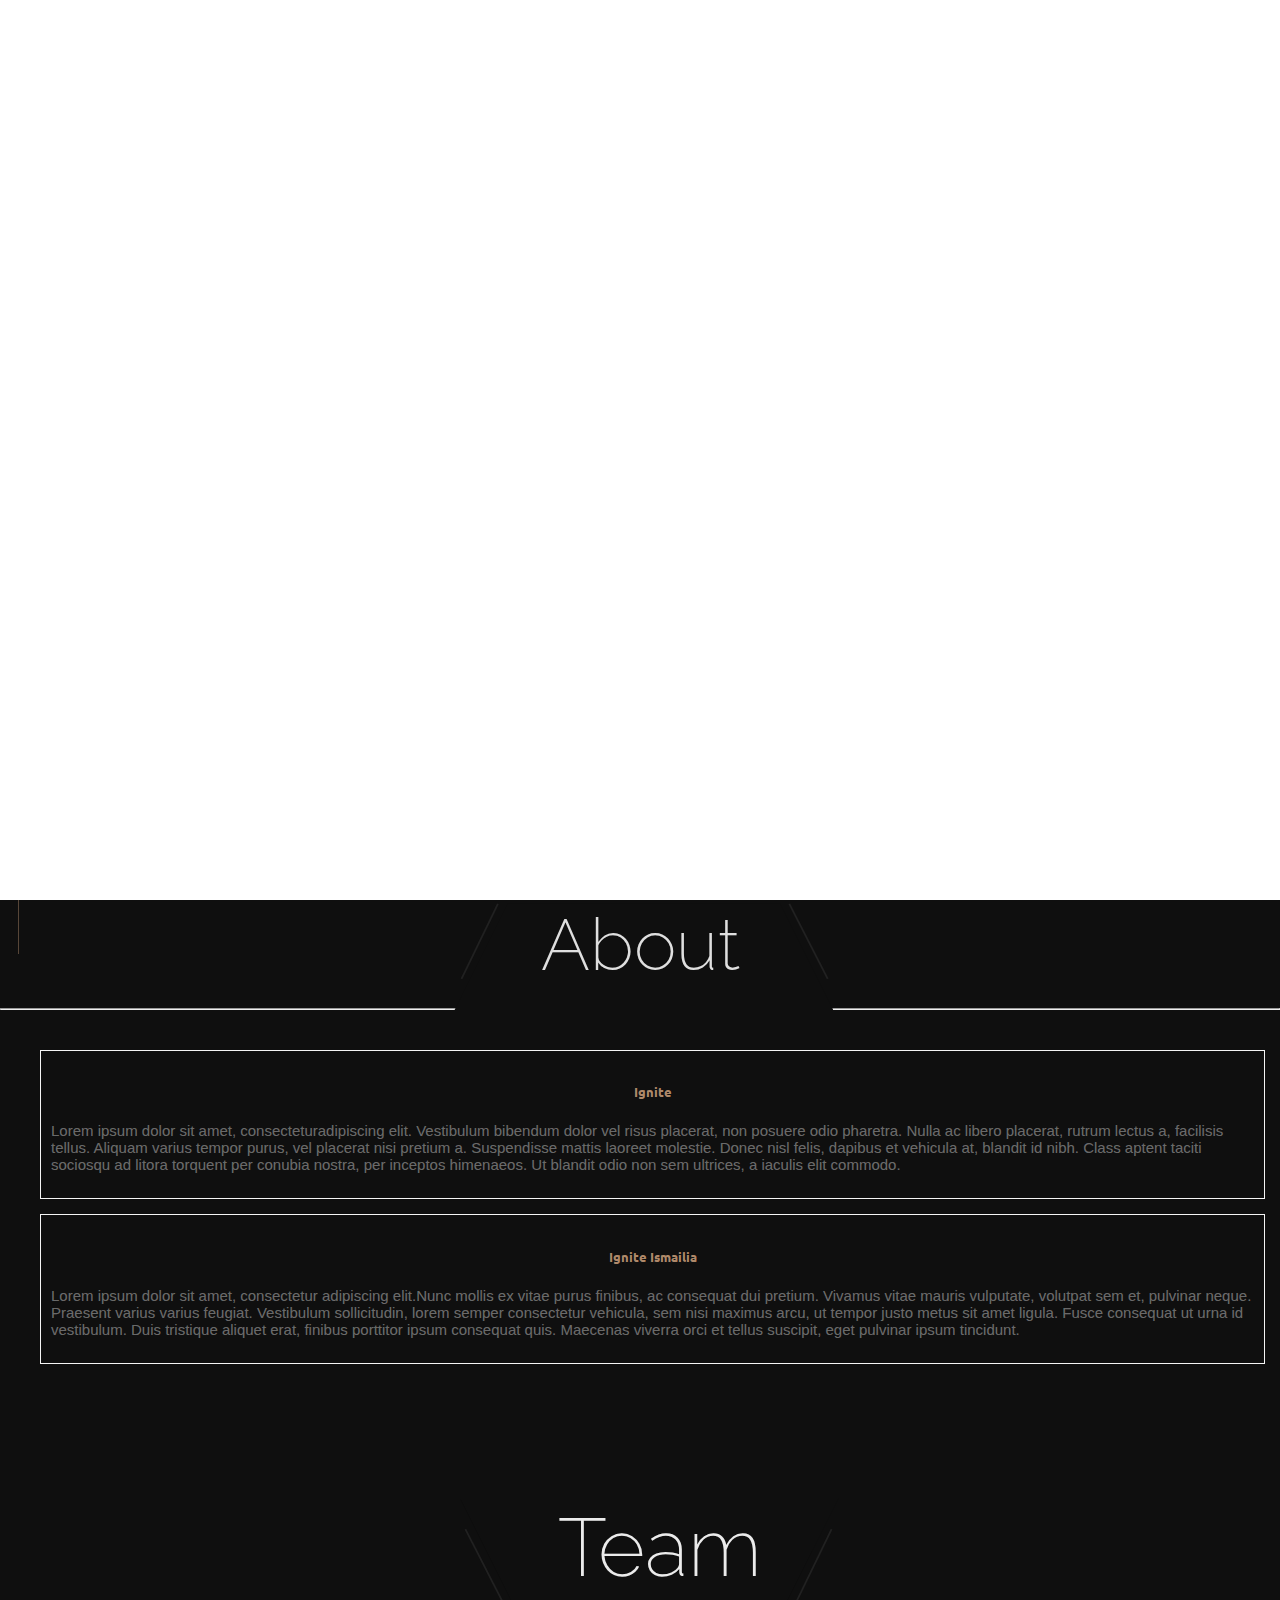
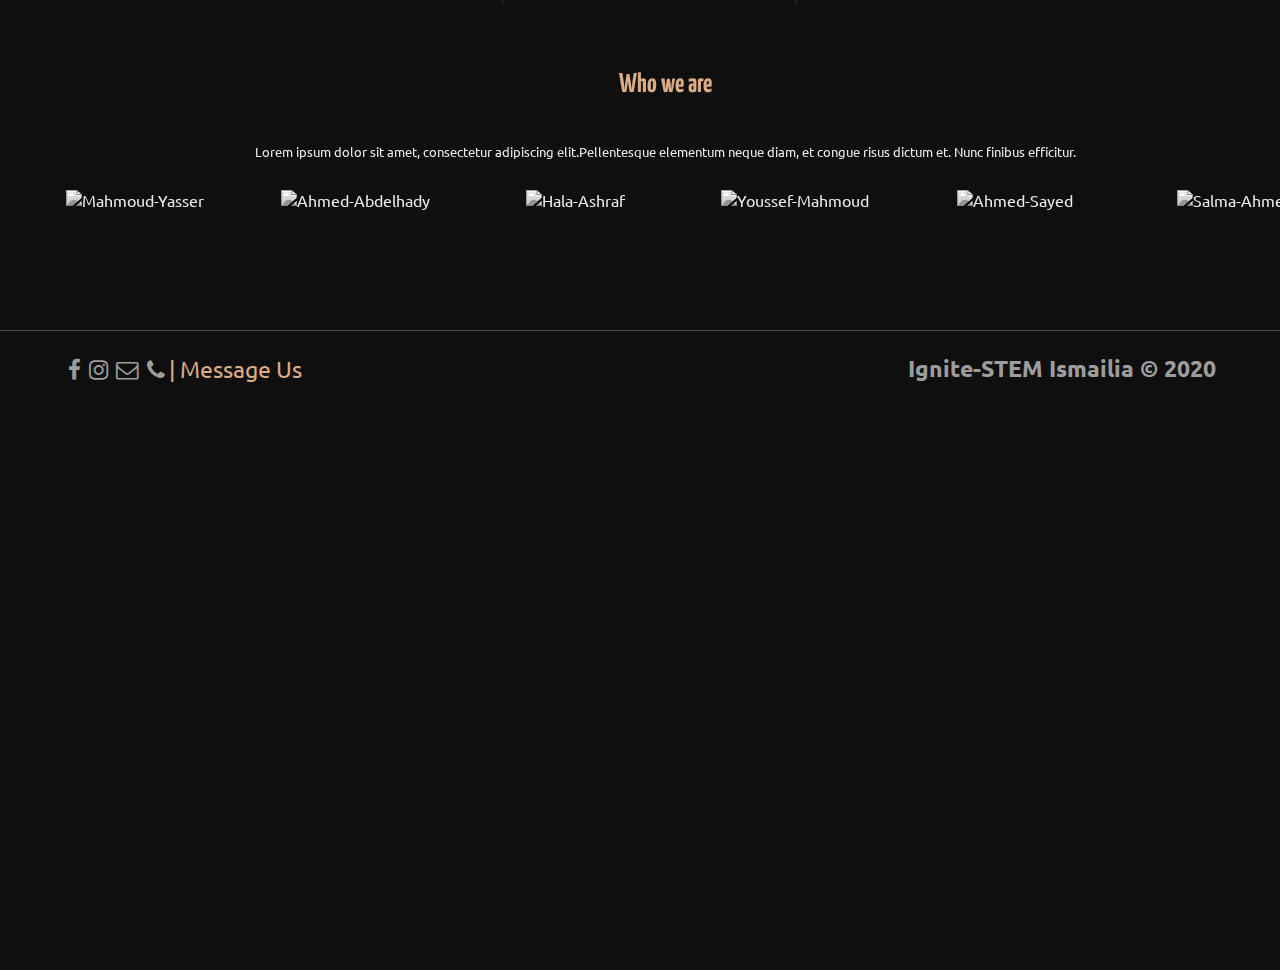
==== commit 10fbb2ff: "Final Home" ====
--- a/index.html
+++ b/index.html
@@ -15,13 +15,6 @@
     <section class="start">
       <div class="spinner-border text-primary"></div>
     </section>
-    <section class="subscribe">
-      <form class="cont container-sm" action="php/subscribe.php" method="POST"><i class="fa fa-times"> </i>
-        <h3>subscribe</h3>
-        <input type="email" name="email" placeholder="Email" required>
-        <button class="btn" id="submit-form">OK</button>
-      </form>
-    </section>
     <section class="fixedBg" data-vide-bg="vidBg/background.mp4"></section>
     <aside class="sidedNav"><span id="sideHome"></span><span id="sideAbout"></span><span id="sideTeam"></span><span id="sidedContact"></span></aside>
     <aside class="subMenu">
@@ -33,7 +26,6 @@
           <li id="sideSubBlogs">Blogs</li>
           <li id="sideSubcontacts">Contact</li>
         </ul>
-        <button class="btn btn-outline-light" id="closeSubMenu">Close</button>
       </div>
     </aside>
     <section class="massage" id="massage">
@@ -52,7 +44,7 @@
       <form class="cont container-sm" action="php/subscribe.php" method="POST"><i class="fa fa-times"> </i>
         <h3>subscribe</h3>
         <input type="email" name="email" placeholder="Email" required>
-        <button class="btn" id="submit-form">OK</button>
+        <button class="btn" id="submit-form">OK        </button>
       </form>
     </section>
     <section class="sec1" id="home">
@@ -148,9 +140,9 @@
           </div>
         </div>
         <div class="memInfo">
-          <div class="card"><img class="card-img-top" src="img/Ahmed-Sayed.jpg" alt="Ahmed Sayed" title="دحا اخوي"></div>
-          <div class="showMemInfo">
-            <h3>Ahmed Sayed</h3>
+          <div class="card"><img class="card-img-top" src="img/Ahmed-Sayed.jpg" alt="Ahmed-Sayed" title="Ahmed-Sayed"></div>
+          <div class="showMemInfo">
+            <h3>Ahmed-Sayed</h3>
             <p>Director HR</p>
           </div>
         </div>
@@ -162,7 +154,7 @@
           </div>
         </div>
         <div class="memInfo">
-          <div class="card"><img class="card-img-top" src="img/Rewan Khaled.jpg" alt="Rewan-Khaled" title="Rewan-Khaled"></div>
+          <div class="card"><img class="card-img-top" src="img/Rewan-Khaled.jpg" alt="Rewan-Khaled" title="Rewan-Khaled"></div>
           <div class="showMemInfo">
             <h3>Rewan-Khaled</h3>
             <p>Vice director HR</p>
@@ -179,7 +171,7 @@
           <div class="card"><img class="card-img-top" src="img/Zeyad-Ajamy.jpg" alt="Zeyad-Ajamy" title="Zeyad-Ajamy"></div>
           <div class="showMemInfo">
             <h3>Zeyad-Ajamy</h3>
-            <p>Vice director Tech. Support </p>
+            <p>Vice director Tech. Support</p>
           </div>
         </div>
         <div class="memInfo">
@@ -190,9 +182,9 @@
           </div>
         </div>
         <div class="memInfo">
-          <div class="card"><img class="card-img-top" src="img/Earny-Essam.jpg" alt="Ereny Essam" title="Ereny Essam"></div>
-          <div class="showMemInfo">
-            <h3>Ereny Essam</h3>
+          <div class="card"><img class="card-img-top" src="img/Earny-Essam.jpg" alt="Earny-Essam" title="Earny-Essam"></div>
+          <div class="showMemInfo">
+            <h3>Earny-Essam</h3>
             <p>Vice Director PR</p>
           </div>
         </div>
@@ -211,13 +203,6 @@
           </div>
         </div>
         <div class="memInfo">
-          <div class="card"><img class="card-img-top" src="img/me.png" alt="Mem Name" title="Mem Name"></div>
-          <div class="showMemInfo">
-            <h3>Member Name</h3>
-            <p>Vice director Content Writing</p>
-          </div>
-        </div>
-        <div class="memInfo">
           <div class="card"><img class="card-img-top" src="img/Ziad-Hammad.jpg" alt="Ziad-Hammad" title="Ziad-Hammad"></div>
           <div class="showMemInfo">
             <h3>Ziad-Hammad</h3>
@@ -225,9 +210,9 @@
           </div>
         </div>
         <div class="memInfo">
-          <div class="card"><img class="card-img-top" src="img/Lina Ahmed.jpg" alt="Lina Ahmed" title="Lina Ahmed"></div>
-          <div class="showMemInfo">
-            <h3>Lina Ahmed</h3>
+          <div class="card"><img class="card-img-top" src="img/Lina-Ahmed.jpg" alt="Lina-Ahmed" title="Lina-Ahmed"></div>
+          <div class="showMemInfo">
+            <h3>Lina-Ahmed</h3>
             <p>Vice director Video Editing</p>
           </div>
         </div>
@@ -239,9 +224,9 @@
           </div>
         </div>
         <div class="memInfo">
-          <div class="card"><img class="card-img-top" src="img/Ibrahim-Rashwan.jpg" alt="Ibrahim Rashwan" title="Ibrahim Rashwan"></div>
-          <div class="showMemInfo">
-            <h3>Ibrahim Rashwan</h3>
+          <div class="card"><img class="card-img-top" src="img/Ibrahim-Rashwan.jpg" alt="Ibrahim-Rashwan" title="Ibrahim-Rashwan"></div>
+          <div class="showMemInfo">
+            <h3>Ibrahim-Rashwan</h3>
             <p>Vice director FR</p>
           </div>
         </div>
@@ -267,7 +252,7 @@
           </div>
         </div>
         <div class="memInfo">
-          <div class="card"><img class="card-img-top" src="img/Mohammed-Morsy.jpeg" alt="Mohammed-Morsy" title="Mohammed-Morsy"></div>
+          <div class="card"><img class="card-img-top" src="img/Mohammed-Morsy.jpg" alt="Mohammed-Morsy" title="Mohammed-Morsy"></div>
           <div class="showMemInfo">
             <h3>Mohammed-Morsy</h3>
             <p>Vice director Social Media</p>
@@ -288,16 +273,16 @@
           </div>
         </div>
         <div class="memInfo">
-          <div class="card"><img class="card-img-top" src="img/Renad-Wael.jpg" alt="Renad Wael" title="Renad Wael"></div>
-          <div class="showMemInfo">
-            <h3>Renad Wael</h3>
+          <div class="card"><img class="card-img-top" src="img/Renad-Wael.jpg" alt="Renad-Wael" title="Renad-Wael"></div>
+          <div class="showMemInfo">
+            <h3>Renad-Wael</h3>
             <p>Vice director Logistics</p>
           </div>
         </div>
         <div class="memInfo">
-          <div class="card"><img class="card-img-top" src="img/Renad-Ehab.jpg" alt="Renad Ehad" title="Renad Ehad"></div>
-          <div class="showMemInfo">
-            <h3>Renad Ehad</h3>
+          <div class="card"><img class="card-img-top" src="img/Renad-Ehab.jpg" alt="Renad-Ehab" title="Renad-Ehab"></div>
+          <div class="showMemInfo">
+            <h3>Renad-Ehab</h3>
             <p>Vice director Logistics</p>
           </div>
         </div>
--- a/style/style.css
+++ b/style/style.css
@@ -31,7 +31,7 @@
   height: 100vh;
   position: fixed;
   background-color: white;
-  z-index: 2250;
+  z-index: 2500;
 }
 .start .spinner-border {
   position: absolute;
@@ -181,7 +181,6 @@
   position: fixed;
   left: 0px;
   width: 20%;
-  height: 100%;
   background-color: black;
   color: rgba(255, 255, 255, 0.692);
 }
@@ -207,16 +206,6 @@
   margin-left: 30px;
   color: #dbab83;
   animation: subMenu 0.5s ease-in 0s forwards;
-}
-.subMenu button {
-  position: fixed;
-  left: 0px;
-  bottom: 20px;
-  border-radius: 0;
-  width: 20%;
-  color: #dbab83;
-  border-color: #dbab83;
-  display: none;
 }
 
 .sec1 {
@@ -336,7 +325,7 @@
   right: 0px;
   font-family: "Raleway", sans-serif;
   font-weight: 200;
-  margin-top: -12vmin;
+  margin-top: -14vmin;
   position: absolute;
 }
 .sec2 .svg {
@@ -348,14 +337,6 @@
   top: 2px;
   height: 12vmin;
   margin-top: -12vmin;
-}
-.sec2 hr {
-  width: 10%;
-  border: none;
-  height: 1px;
-  border-radius: 5px;
-  background-color: #dbab83;
-  margin: auto;
 }
 .sec2 .infoCont {
   margin-top: 40px;
@@ -403,6 +384,7 @@
 .sec3 h3 {
   position: relative;
   font-size: 9vmin;
+  margin-left: -10px;
   font-family: "Raleway", sans-serif;
   font-weight: 200;
   z-index: 500;
@@ -473,17 +455,23 @@
   height: 0;
   width: 100%;
   z-index: 10;
-  background-color: #7c0303;
+  background-image: linear-gradient(#7c0303 0%, #7c0303 88%, #0f0f0f 88%, #0f0f0f 100%);
+  padding: 0px;
 }
 .sec3 .memCont .showMemInfo h3 {
-  font-size: 4vmin;
-  margin-top: 30%;
+  font-size: 3.5vmin;
+  margin: 0px;
+  position: absolute;
   visibility: hidden;
 }
 .sec3 .memCont .showMemInfo p {
   color: #dbab83;
   font-size: 12px;
   visibility: hidden;
+  position: absolute;
+  left: 50%;
+  top: 90%;
+  transform: translate(-50%, -10%);
 }
 
 .sec4 {
@@ -572,6 +560,10 @@
   .sec1 .jumbotron .fa {
     font-size: 4vmin;
   }
+
+  .sec3 h3 {
+    margin-left: 8px;
+  }
 }
 @media only screen and (min-width: 600px) {
   .mainNav {
@@ -664,7 +656,7 @@
     margin-left: 5px;
   }
 }
-.subscribe .cont, .massage .centerv, .sec1 .jumbotron {
+.subscribe .cont, .massage .centerv, .sec1 .jumbotron, .sec3 .memCont .showMemInfo h3 {
   position: absolute;
   left: 50%;
   top: 50%;
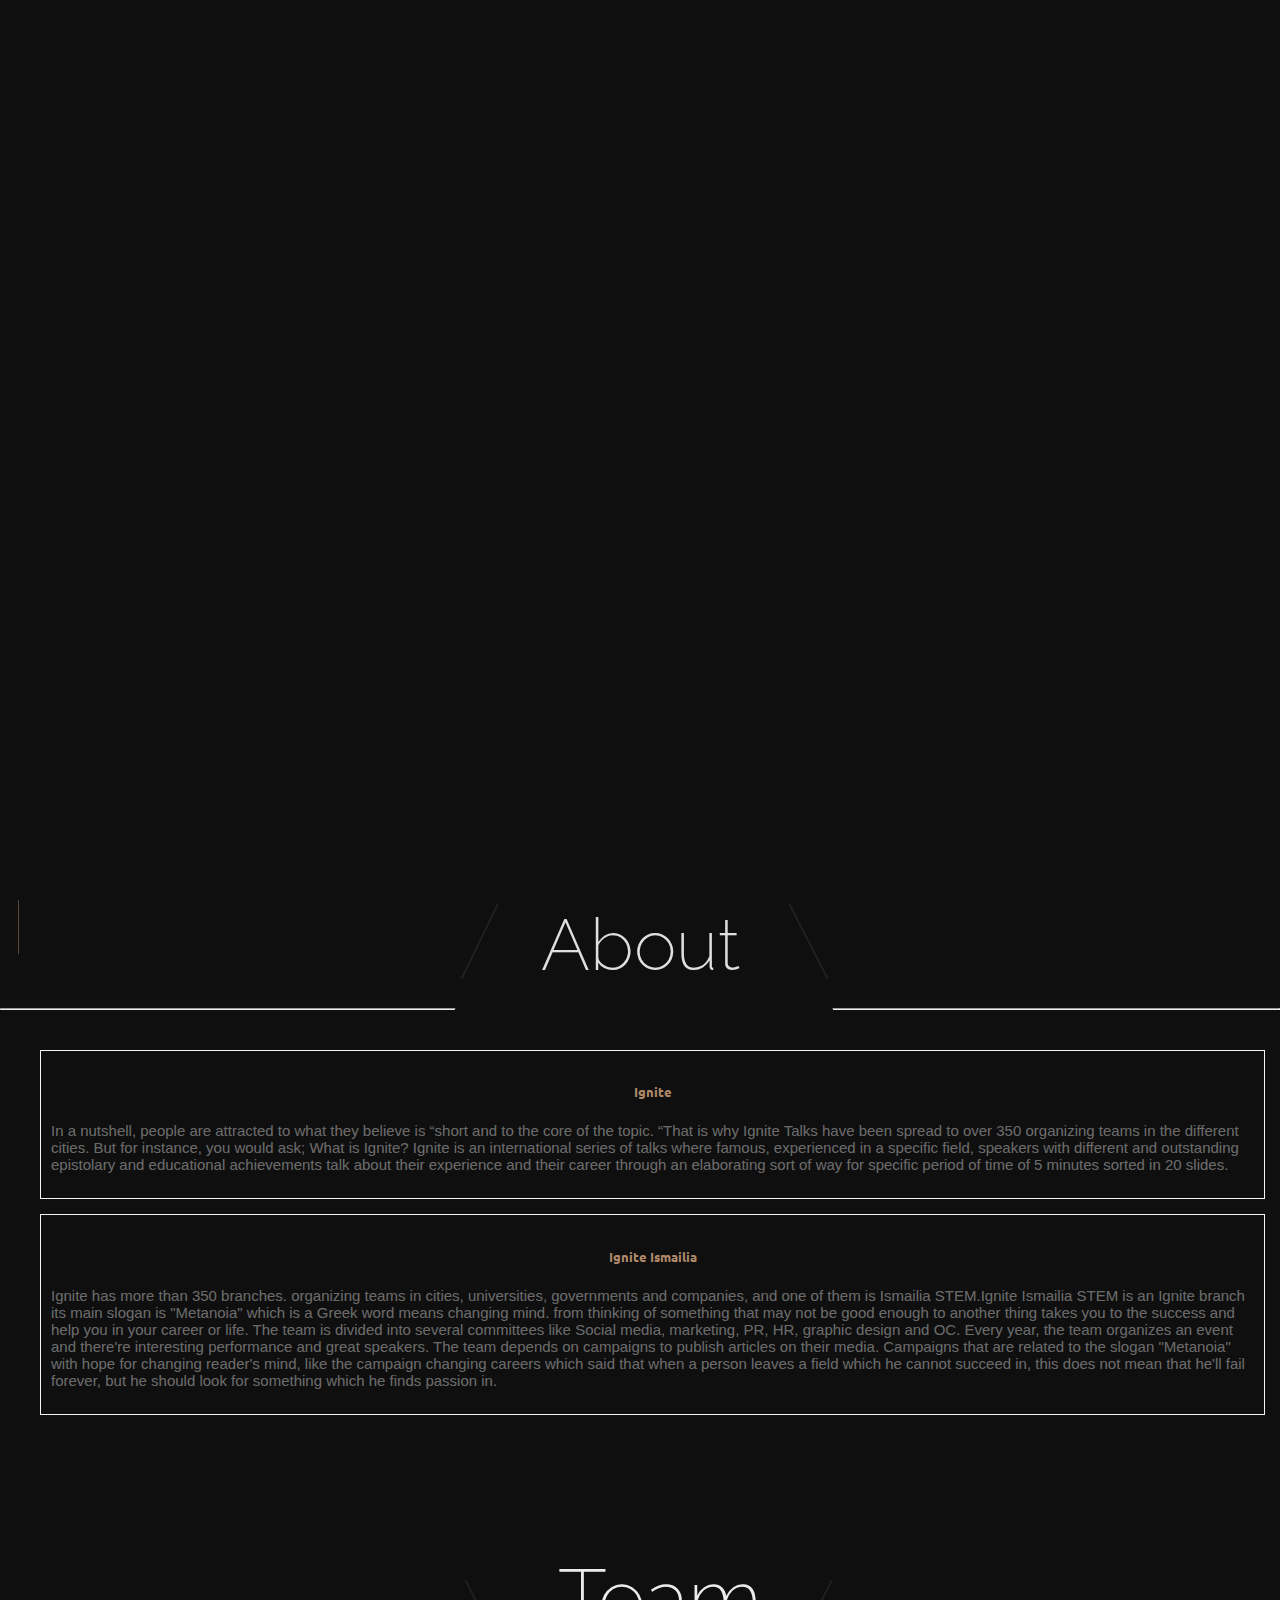
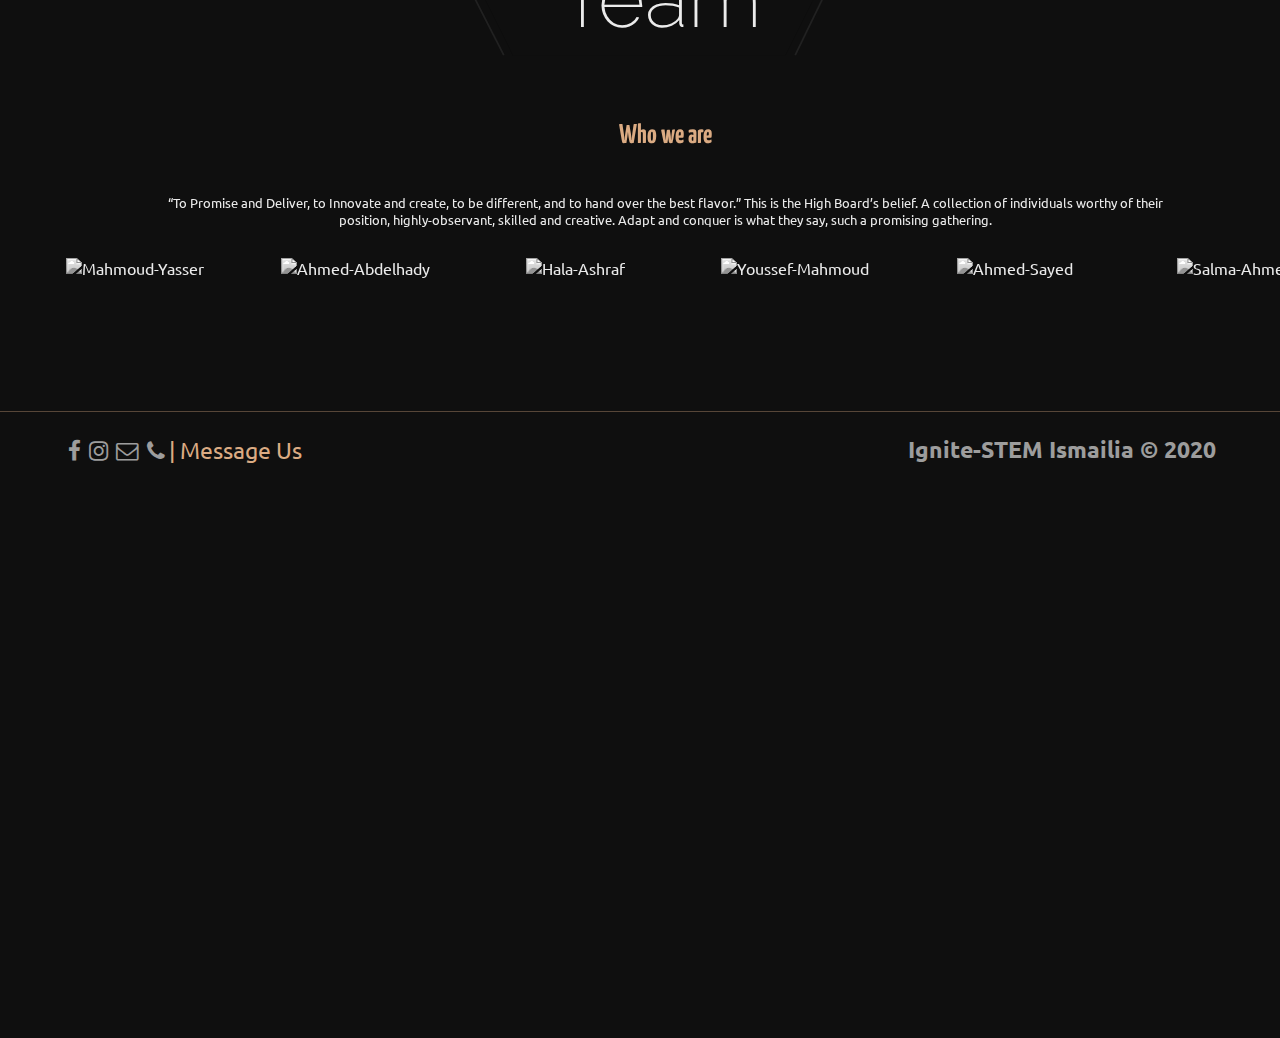
==== commit 3c58cfda: "Hackathon" ====
--- a/index.html
+++ b/index.html
@@ -19,13 +19,7 @@
     <aside class="sidedNav"><span id="sideHome"></span><span id="sideAbout"></span><span id="sideTeam"></span><span id="sidedContact"></span></aside>
     <aside class="subMenu">
       <div class="subMCont">
-        <ul>
-          <li id="sideSubHome">Home</li>
-          <li id="sideSubAbout">About</li>
-          <li id="sideSubTeam">Team</li>
-          <li id="sideSubBlogs">Blogs</li>
-          <li id="sideSubcontacts">Contact</li>
-        </ul>
+        <ul><a id="sideSubHome">Home</a><a id="sideSubAbout">About</a><a id="sideSubTeam">Team</a><a href="#" id="sideSubBlogs">Blogs</a><a id="sideSubcontacts">Contact</a></ul>
       </div>
     </aside>
     <section class="massage" id="massage">
@@ -50,7 +44,7 @@
     <section class="sec1" id="home">
       <header class="container-fluid">
         <div class="container-sm"><img src="img/logo.png" alt="Ignite ISMAILIA Logo" title="Ignite Ismailia">
-          <nav class="mainNav"><span id="homeMenu">Home</span><span id="aboutMenu">About</span><span id="teamMenu">Team</span><span id="blogs">Blogs</span><span id="contactMenu">Contact</span></nav><i class="fa fa-bars"></i>
+          <nav class="mainNav"><a id="homeMenu">Home</a><a id="aboutMenu">About</a><a id="teamMenu">Team</a><a href="#" id="blogs">Blogs</a><a id="contactMenu">Contact</a></nav><i class="fa fa-bars"></i>
         </div>
       </header>
       <div class="jumbotron">
@@ -62,8 +56,7 @@
         </h5>
         <h3 class="animated bounce mainTitle">Ignite STEM Ismailia</h3>
         <hr>
-        <p class="pIn" data-in-effect="wobble">
-          Lorem ipsum dolor sit amet, consecteturadipiscing elit. Proin venenatis porttitor lacus, non egestas leo feugiat in. In feugiat leo placerat, elementum nisl non, feugiat leo. Ut sapien velit, vulputate placerat.</p>
+        <p class="pIn" data-in-effect="wobble">Ignite Ismailia STEM is an Ignite branch, our main slogan is "Metanoia" which means changing mind, from an un useful think to another better think that will change something in this person's life and be more helpful to him. It also aims to help people by give them popular examples.</p>
         <hr><a href="https://www.facebook.com/ignite.stem.ismailia/" target="_blank"><i class="fa fa-facebook-square"></i></a><a href="https://www.instagram.com/ignite_ismailia_stem/" target="_blank"><i class="fa fa-instagram"></i></a><i class="fa fa-bell"></i>
       </div>
     </section>
@@ -74,31 +67,16 @@
         <div class="IgniteGene col-md">
           <h5>Ignite</h5>
           <p>
-            Lorem ipsum dolor sit amet, consecteturadipiscing elit. Vestibulum bibendum
-            dolor vel risus placerat, non posuere
-            odio pharetra. Nulla ac libero placerat,
-            rutrum lectus a, facilisis tellus. Aliquam
-            varius tempor purus, vel placerat nisi pretium
-            a. Suspendisse mattis laoreet molestie. Donec
-            nisl felis, dapibus et vehicula at, blandit id
-            nibh. Class aptent taciti sociosqu ad litora
-            torquent per conubia nostra, per inceptos
-            himenaeos. Ut blandit odio non sem ultrices,
-            a iaculis elit commodo.
+            In a nutshell, people are attracted to what they believe is “short and to the core of the topic. “That is why Ignite Talks have been spread to over 350 organizing teams in the different cities. But for instance, you would ask; What is Ignite?
+            Ignite is an international series of talks where famous, experienced in a specific field, speakers with different and outstanding epistolary and educational achievements talk about their experience and their career through an elaborating sort of way for specific period of time of 5 minutes sorted in 20 slides. 
           </p>
         </div>
         <div class="IgniteIsmailia col-md">
           <h5>Ignite Ismailia</h5>
           <p>
-            Lorem ipsum dolor sit amet, consectetur adipiscing elit.Nunc mollis ex vitae purus finibus, ac consequat dui
-            pretium. Vivamus vitae mauris vulputate, volutpat sem et,
-            pulvinar neque. Praesent varius varius feugiat. Vestibulum
-            sollicitudin, lorem semper consectetur vehicula, sem nisi
-            maximus arcu, ut tempor justo metus sit amet ligula.
-            Fusce consequat ut urna id vestibulum. Duis tristique
-            aliquet erat, finibus porttitor ipsum consequat quis.
-            Maecenas viverra orci et tellus suscipit, eget
-            pulvinar ipsum tincidunt.
+            Ignite has more than 350 branches. organizing teams in cities, universities, governments and companies, and one of them is Ismailia STEM.Ignite Ismailia STEM is an Ignite branch its main slogan is "Metanoia" which is a Greek word means changing mind. from thinking of something that may not be good enough to another thing takes you to the success and help you in your career or life.
+            The team is divided into several committees like Social media, marketing, PR, HR, graphic design and OC. Every year, the team organizes an event and there're interesting performance and great speakers. 
+            The team depends on campaigns to publish articles on their media. Campaigns that are related to the slogan "Metanoia" with hope for changing reader's mind, like the campaign changing careers which said that when a person leaves a field which he cannot succeed in, this does not mean that he'll fail forever, but he should look for something which he finds passion in.
           </p>
         </div>
       </div>
@@ -106,10 +84,7 @@
     <section class="sec3 container-fluid" id="Team">
       <h3 class="headSec3">Team</h3><img class="svg" src="img/headSVG.svg">
       <h5>Who we are</h5>
-      <p>
-        Lorem ipsum dolor sit amet, consectetur adipiscing elit.Pellentesque elementum neque diam, et congue risus dictum et.
-        Nunc finibus efficitur.
-      </p>
+      <p>“To Promise and Deliver, to Innovate and create, to be different, and to hand over the best flavor.” This is the High Board’s belief. A collection of individuals worthy of their position, highly-observant, skilled and creative. Adapt and conquer is what they say, such a promising gathering.</p>
       <div class="memCont">
         <div class="memInfo">
           <div class="card"><img class="card-img-top" src="img/Mahmoud-Yasser.jpg" alt="Mahmoud-Yasser" title="Mahmoud-Yasser"></div>
@@ -285,6 +260,24 @@
             <h3>Renad-Ehab</h3>
             <p>Vice director Logistics</p>
           </div>
+        </div>
+      </div>
+    </section>
+    <section class="apply">
+      <div class="timeCont">
+        <div class="time display-4"></div><a class="applybtn" href="https://form.jotform.com/202003303103024" target="_blank">Apply</a>
+      </div>
+    </section>
+    <section class="hack">
+      <video autoplay id="hackVid">
+        <source src="vidBg/Ignite.mp4" type="video/mp4">
+        <p>Your Browser Doesn't Support our video.</p>
+      </video>
+      <div class="hackAll">
+        <button class="btn fa fa-times hackClose" id="hackClose"></button>
+        <div class="cont"><img class="logo" src="img/logo.png" title="Ignite Ismailia" alt="Ignite Ismailia's logo">
+          <p>Lorem ipsum dolor sit amet, consectetur adipiscing elit. Integer accumsan id sem at egestas. </p>
+          <div class="btn-group"><a class="btn btn-outline-dark" href="hack/Writing Hackathon.pdf" download>HACKATHON DETAILS <i class="fa fa-download"></i></a><a class="btn btn-dark" href="https://forms.gle/b5oSDVDbPqAcRVzj7">APPLY NOW  </a></div>
         </div>
       </div>
     </section>
@@ -302,6 +295,7 @@
     <script src="js/jquery.textillate.js"></script>
     <script src="js/jquery.nicescroll.js"></script>
     <script src="js/bootstrap.bundle.min.js"></script>
-    <script src="js/mainJs.js"></script>
+    <script src="js/fluidPlayer.js"></script>
+    <script src="js/mainJs.js" type="module"></script>
   </body>
 </html>--- a/style/style.css
+++ b/style/style.css
@@ -24,6 +24,8 @@
   height: 100%;
   font-family: "Ubuntu", sans-serif;
   background-color: #0f0f0f;
+  min-height: 100vh;
+  position: relative;
 }
 
 .start {
@@ -196,13 +198,17 @@
   justify-content: space-around;
   padding: 0;
 }
-.subMenu .subMCont ul li {
+.subMenu .subMCont ul a {
   font-size: 3.5vmin;
   cursor: pointer;
   padding: 10px;
   transition: color ease;
-}
-.subMenu .subMCont ul li:hover {
+  text-decoration: none;
+  color: white;
+}
+.subMenu .subMCont ul a:hover {
+  text-decoration: none;
+  color: white;
   margin-left: 30px;
   color: #dbab83;
   animation: subMenu 0.5s ease-in 0s forwards;
@@ -213,49 +219,6 @@
   height: 100vh;
   position: relative;
   z-index: 1000;
-}
-.sec1 header {
-  height: auto;
-  background-color: #0f0f0f;
-  border-bottom: 0.5px solid rgba(219, 171, 131, 0.356);
-  z-index: 2300;
-}
-.sec1 header img {
-  width: 90px;
-  margin: 5px 0 5px 0px;
-}
-.sec1 header nav {
-  float: right;
-  margin: 18px 0px 10px 0px;
-  color: rgba(255, 255, 255, 0.863);
-  width: 300px;
-  display: flex;
-  font-size: 14px;
-  justify-content: space-evenly;
-  flex-wrap: nowrap;
-}
-.sec1 header nav .subScrib {
-  margin-left: 20px;
-}
-.sec1 header nav span {
-  cursor: pointer;
-  width: 0px;
-  border-bottom: 1px solid #dbab83;
-  transition: 0.5s width ease-in-out;
-}
-.sec1 header nav span:hover {
-  width: 30px;
-}
-.sec1 header .fa-bars {
-  position: absolute;
-  right: 50px;
-  top: 17px;
-  font-size: 25px;
-  color: rgba(255, 255, 255, 0.733);
-  cursor: pointer;
-}
-.sec1 header .fa-bars:hover {
-  color: white;
 }
 .sec1 .jumbotron {
   width: 100%;
@@ -376,7 +339,7 @@
   height: 100vh;
   position: relative;
   background-color: rgba(15, 15, 15, 0.8);
-  height: 430px;
+  height: 460px;
   padding-left: 25px;
   text-align: center;
   color: rgba(255, 255, 255, 0.918);
@@ -517,12 +480,111 @@
   animation: vibration 1s forwards;
 }
 
+.apply {
+  position: fixed;
+  display: none;
+  bottom: 0;
+  height: 65px;
+  width: 100%;
+  background-color: #0f0f0f;
+  z-index: 1100;
+}
+.apply .timeCont {
+  display: flex;
+  justify-content: center;
+  align-items: stretch;
+  height: 100%;
+  width: 100%;
+  flex-wrap: nowrap;
+}
+.apply .timeCont .time {
+  font-size: 18px;
+  margin: 10px 0 10px 0;
+  color: white;
+  width: auto;
+  padding: 10px 30px 6px 30px;
+  border: 1px solid #dbab83;
+  font-family: Arial, Helvetica, sans-serif;
+}
+.apply .timeCont .applybtn {
+  cursor: pointer;
+  width: 100px;
+  background-color: #d80909;
+  color: white;
+  padding: 10px;
+  margin: 10px;
+  height: 46px;
+  text-align: center;
+  transition: background-color 0.4s ease;
+  text-decoration: none;
+}
+.apply .timeCont .applybtn:hover {
+  background-color: #a50000;
+}
+
+.hack {
+  width: 100%;
+  height: 100vh;
+  margin: 0px;
+  position: fixed;
+  top: 0px;
+  background-color: #0f0f0f;
+  z-index: 3000;
+}
+.hack .hackAll {
+  width: 100%;
+  height: 0px;
+  padding: 5px 0px 5px 0px;
+  background-color: white;
+  position: absolute;
+  bottom: 0px;
+  z-index: -1;
+  text-align: center;
+  transition: height 1s ease-in-out;
+  display: none;
+}
+.hack .hackAll .hackClose {
+  float: right;
+  margin: 20px 30px 0px 0px;
+  font-size: 20px;
+  color: #d80909;
+  display: none;
+}
+.hack .hackAll .cont {
+  width: 80%;
+  height: auto;
+  text-align: center;
+  padding: 20px;
+  position: absolute;
+  top: 50%;
+  left: 50%;
+  transform: translate(-50%, -50%);
+  display: none;
+}
+.hack .hackAll .cont .logo {
+  width: 150px;
+  height: auto;
+  display: block;
+  margin: auto;
+  margin-bottom: 10px;
+}
+.hack .hackAll .cont p {
+  font-size: 2vmin;
+}
+.hack .hackAll .cont .btn {
+  position: relative;
+  top: 50;
+  border-radius: 0px;
+  margin: 2.5px;
+  font-size: 15px;
+}
+
 #toTop {
   position: fixed;
   right: 20px;
   bottom: 80px;
   border-radius: 50%;
-  z-index: 1000;
+  z-index: 2000;
   width: 40px;
   height: 40px;
   background-color: #d80909;
@@ -534,6 +596,64 @@
   background-color: rgba(255, 0, 0, 0.7);
 }
 
+header {
+  z-index: 1000;
+}
+
+.allBlogs {
+  padding: 20px 0 20px 0;
+  width: 100%;
+  text-align: center;
+  height: auto;
+}
+.allBlogs .blogShowCont {
+  width: 300px;
+  height: 450px;
+  overflow: hidden;
+  padding: 10px 0 10px 0;
+  margin: 10px;
+  background-color: white;
+  border-radius: 10px;
+  position: relative;
+  transition: all 0.2s ease-in-out;
+  display: inline-block;
+}
+.allBlogs .blogShowCont:hover {
+  border-bottom: 3px solid #d80909;
+}
+.allBlogs .blogShowCont .blogHeader {
+  margin: 10px;
+  text-align: start;
+  font-size: 20px;
+}
+.allBlogs .blogShowCont .blogImg {
+  width: 100%;
+}
+.allBlogs .blogShowCont .blogCont {
+  font-size: 13px;
+  margin: 5px;
+  text-align: start;
+  word-break: break-all;
+}
+.allBlogs .blogShowCont .blogCont:first-letter {
+  font-weight: bold;
+}
+.allBlogs .blogShowCont .more {
+  position: absolute;
+  bottom: -10px;
+  width: 100%;
+  height: 50px;
+  text-align: end;
+}
+.allBlogs .blogShowCont .more span {
+  display: block;
+  cursor: pointer;
+  margin-top: -23px;
+  margin-right: 20px;
+  color: #ee0f0f;
+  font-size: 14px;
+}
+
 @media only screen and (max-width: 600px) {
   .mainNav {
     visibility: hidden;
@@ -564,6 +684,10 @@
   .sec3 h3 {
     margin-left: 8px;
   }
+
+  .allBlogs {
+    padding-top: 80px;
+  }
 }
 @media only screen and (min-width: 600px) {
   .mainNav {
@@ -590,6 +714,10 @@
 
   .cont {
     width: 60%;
+  }
+
+  .allBlogs {
+    padding-bottom: 45px;
   }
 }
 @keyframes toAbout {
@@ -656,6 +784,64 @@
     margin-left: 5px;
   }
 }
+.sec1 header, header {
+  height: auto;
+  background-color: #0f0f0f;
+  border-bottom: 0.5px solid rgba(219, 171, 131, 0.356);
+  z-index: 2300;
+}
+.sec1 header img, header img {
+  width: 90px;
+  margin: 5px 0 5px 0px;
+}
+.sec1 header nav, header nav {
+  float: right;
+  margin: 18px 0px 10px 0px;
+  color: rgba(255, 255, 255, 0.863);
+  width: 250px;
+  display: flex;
+  font-size: 14px;
+  justify-content: space-evenly;
+  flex-wrap: nowrap;
+}
+header nav .subScrib {
+  margin-left: 20px;
+}
+.sec1 header nav a, header nav a {
+  cursor: pointer;
+  color: white;
+  text-decoration: none;
+  position: relative;
+}
+header nav a:hover {
+  text-decoration: none;
+  color: white;
+}
+.sec1 header nav a:after, header nav a:after {
+  content: "";
+  display: block;
+  position: absolute;
+  transform: scaleX(0);
+  width: 100%;
+  height: 1px;
+  transition: 0.5s transform ease-in-out;
+  background-color: #dbab83;
+}
+header nav a:hover:after {
+  transform: scaleX(1);
+}
+header .fa-bars {
+  position: absolute;
+  right: 50px;
+  top: 17px;
+  font-size: 25px;
+  color: rgba(255, 255, 255, 0.733);
+  cursor: pointer;
+}
+header .fa-bars:hover {
+  color: white;
+}
+
 .subscribe .cont, .massage .centerv, .sec1 .jumbotron, .sec3 .memCont .showMemInfo h3 {
   position: absolute;
   left: 50%;
